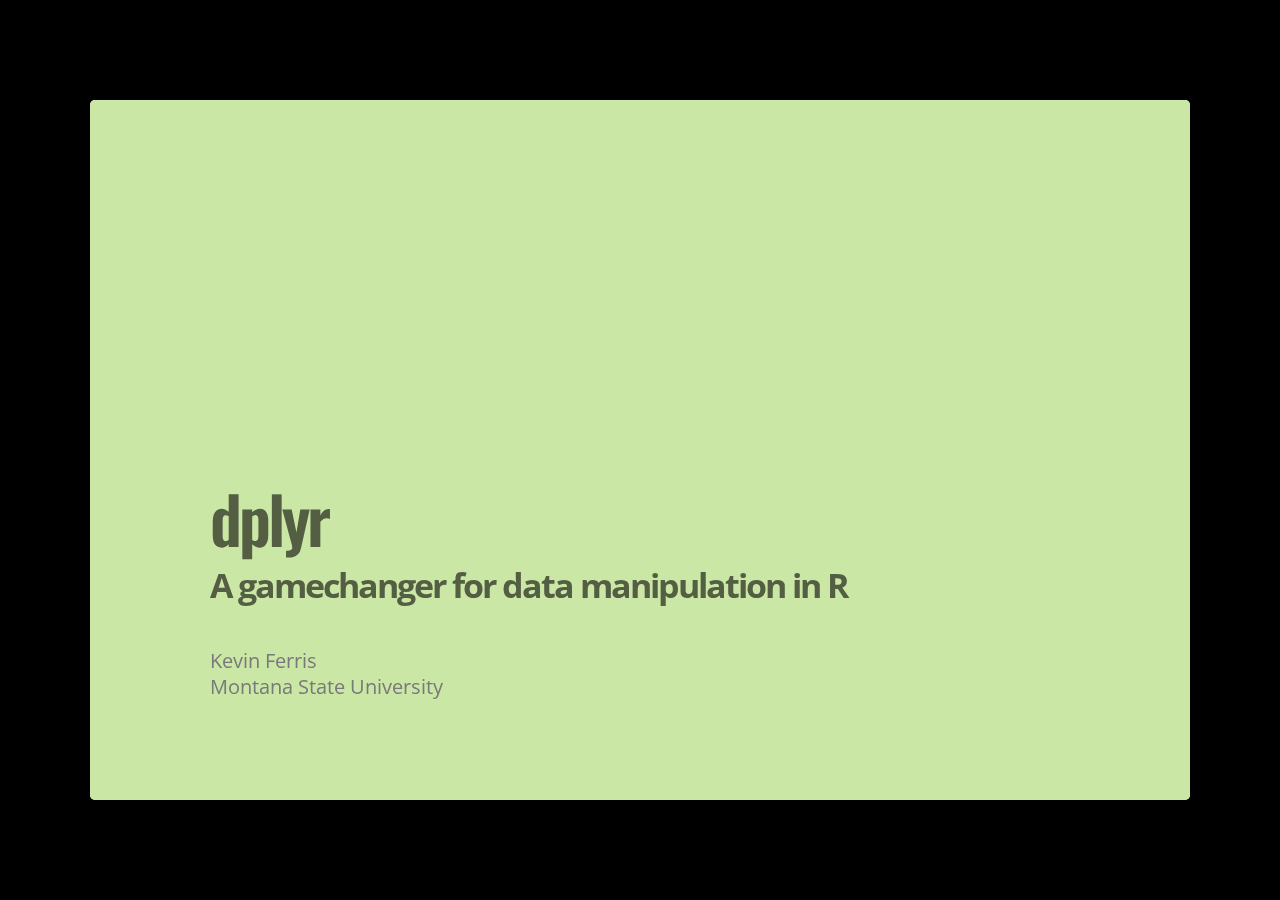
==== index.html @ e87e39de "Initial commit" ====
<!DOCTYPE html>
<html>
<head>
  <title>dplyr</title>
  <meta charset="utf-8">
  <meta name="description" content="dplyr">
  <meta name="author" content="Kevin Ferris">
  <meta name="generator" content="slidify" />
  <meta name="apple-mobile-web-app-capable" content="yes">
  <meta http-equiv="X-UA-Compatible" content="chrome=1">
  <link rel="stylesheet" href="libraries/frameworks/io2012/css/default.css" media="all" >
  <link rel="stylesheet" href="libraries/frameworks/io2012/css/phone.css" 
    media="only screen and (max-device-width: 480px)" >
  <link rel="stylesheet" href="libraries/frameworks/io2012/css/slidify.css" >
  <link rel="stylesheet" href="libraries/highlighters/highlight.js/css/tomorrow.css" />
  <base target="_blank"> <!-- This amazingness opens all links in a new tab. -->  <link rel=stylesheet href="./assets/css/ribbons.css"></link>
<link rel=stylesheet href="./assets/css/styles.css"></link>

  
  <!-- Grab CDN jQuery, fall back to local if offline -->
  <script src="http://ajax.aspnetcdn.com/ajax/jQuery/jquery-1.7.min.js"></script>
  <script>window.jQuery || document.write('<script src="libraries/widgets/quiz/js/jquery.js"><\/script>')</script> 
  <script data-main="libraries/frameworks/io2012/js/slides" 
    src="libraries/frameworks/io2012/js/require-1.0.8.min.js">
  </script>
  
  

</head>
<body style="opacity: 0">
  <slides class="layout-widescreen">
    
    <!-- LOGO SLIDE -->
        <slide class="title-slide segue nobackground">
  <hgroup class="auto-fadein">
    <h1>dplyr</h1>
    <h2>A gamechanger for data manipulation in R</h2>
    <p>Kevin Ferris<br/>Montana State University</p>
  </hgroup>
  <article></article>  
</slide>
    

    <!-- SLIDES -->
    <slide class="" id="slide-1" style="background:;">
  <hgroup>
    <h2>dplyr</h2>
  </hgroup>
  <article data-timings="">
    <p>A new R package written by Hadley Wickham and Romain Francois (Wickham and Francois, 2014)</p>

<ul class = "build incremental">
<li>Provides a flexible grammar of data manipulation</li>
<li>Identifies the most important tasks in data manipulation and makes them easy to use</li>
<li>Provides blazing fast performance by writing key code in C++</li>
<li>Uses the same interface to manipulate data frames, data tables, and databases</li>
</ul>

  </article>
  <!-- Presenter Notes -->
</slide>

<slide class="" id="slide-2" style="background:;">
  <hgroup>
    <h2>Common functions</h2>
  </hgroup>
  <article data-timings="">
    <ol>
<li><code>tbl_df</code>: for printing data.frames nicely</li>
<li><code>select</code>: for choosing columns in a dataset</li>
<li><code>filter</code>: for choosing rows in a dataset</li>
<li><code>arrange</code>: for reordering rows in a dataset</li>
<li><code>mutate</code>: for adding new columns to the dataset</li>
<li><code>group_by</code>: for creating a grouped dataset</li>
<li><code>summarise</code>: for summarizing a dataset</li>
</ol>

  </article>
  <!-- Presenter Notes -->
</slide>

<slide class="" id="slide-3" style="background:;">
  <hgroup>
    <h2>Baseball data for an example</h2>
  </hgroup>
  <article data-timings="">
    <p>Who hit the most home runs for one team since 1920?</p>

<pre><code class="r">library(Lahman)
head(Batting)
</code></pre>

<pre><code>#&gt;    playerID yearID stint teamID lgID  G G_batting AB R H X2B X3B HR RBI SB
#&gt; 1 aardsda01   2004     1    SFN   NL 11        11  0 0 0   0   0  0   0  0
#&gt; 2 aardsda01   2006     1    CHN   NL 45        43  2 0 0   0   0  0   0  0
#&gt; 3 aardsda01   2007     1    CHA   AL 25         2  0 0 0   0   0  0   0  0
#&gt; 4 aardsda01   2008     1    BOS   AL 47         5  1 0 0   0   0  0   0  0
#&gt; 5 aardsda01   2009     1    SEA   AL 73         3  0 0 0   0   0  0   0  0
#&gt; 6 aardsda01   2010     1    SEA   AL 53         4  0 0 0   0   0  0   0  0
#&gt;   CS BB SO IBB HBP SH SF GIDP G_old
#&gt; 1  0  0  0   0   0  0  0    0    11
#&gt; 2  0  0  0   0   0  1  0    0    45
#&gt; 3  0  0  0   0   0  0  0    0     2
#&gt; 4  0  0  1   0   0  0  0    0     5
#&gt; 5  0  0  0   0   0  0  0    0    NA
#&gt; 6  0  0  0   0   0  0  0    0    NA
</code></pre>

  </article>
  <!-- Presenter Notes -->
</slide>

<slide class="" id="slide-4" style="background:;">
  <hgroup>
    <h2>1. Print data.frames with <code>tbl_df()</code></h2>
  </hgroup>
  <article data-timings="">
    <p>Prints nicely and prevents you from accidentally printing the whole dataset.</p>

<pre><code class="r">library(dplyr)
batting_df &lt;- tbl_df(Batting)
batting_df
</code></pre>

<pre><code>#&gt; Source: local data frame [97,889 x 24]
#&gt; 
#&gt;     playerID yearID stint teamID lgID   G G_batting  AB   R   H X2B X3B HR
#&gt; 1  aardsda01   2004     1    SFN   NL  11        11   0   0   0   0   0  0
#&gt; 2  aardsda01   2006     1    CHN   NL  45        43   2   0   0   0   0  0
#&gt; 3  aardsda01   2007     1    CHA   AL  25         2   0   0   0   0   0  0
#&gt; 4  aardsda01   2008     1    BOS   AL  47         5   1   0   0   0   0  0
#&gt; 5  aardsda01   2009     1    SEA   AL  73         3   0   0   0   0   0  0
#&gt; 6  aardsda01   2010     1    SEA   AL  53         4   0   0   0   0   0  0
#&gt; 7  aardsda01   2012     1    NYA   AL   1        NA  NA  NA  NA  NA  NA NA
#&gt; 8  aaronha01   1954     1    ML1   NL 122       122 468  58 131  27   6 13
#&gt; 9  aaronha01   1955     1    ML1   NL 153       153 602 105 189  37   9 27
#&gt; 10 aaronha01   1956     1    ML1   NL 153       153 609 106 200  34  14 26
#&gt; ..       ...    ...   ...    ...  ... ...       ... ... ... ... ... ... ..
#&gt; Variables not shown: RBI (int), SB (int), CS (int), BB (int), SO (int),
#&gt;   IBB (int), HBP (int), SH (int), SF (int), GIDP (int), G_old (int)
</code></pre>

  </article>
  <!-- Presenter Notes -->
</slide>

<slide class="" id="slide-5" style="background:;">
  <hgroup>
    <h2>2. Select columns with <code>select()</code></h2>
  </hgroup>
  <article data-timings="">
    <p>Subset columns by name</p>

<pre><code class="r">batting_s &lt;- select(batting_df, playerID, yearID, teamID, G, H, X2B, X3B, HR)
batting_s
</code></pre>

<pre><code>#&gt; Source: local data frame [97,889 x 8]
#&gt; 
#&gt;     playerID yearID teamID   G   H X2B X3B HR
#&gt; 1  aardsda01   2004    SFN  11   0   0   0  0
#&gt; 2  aardsda01   2006    CHN  45   0   0   0  0
#&gt; 3  aardsda01   2007    CHA  25   0   0   0  0
#&gt; 4  aardsda01   2008    BOS  47   0   0   0  0
#&gt; 5  aardsda01   2009    SEA  73   0   0   0  0
#&gt; 6  aardsda01   2010    SEA  53   0   0   0  0
#&gt; 7  aardsda01   2012    NYA   1  NA  NA  NA NA
#&gt; 8  aaronha01   1954    ML1 122 131  27   6 13
#&gt; 9  aaronha01   1955    ML1 153 189  37   9 27
#&gt; 10 aaronha01   1956    ML1 153 200  34  14 26
#&gt; ..       ...    ...    ... ... ... ... ... ..
</code></pre>

  </article>
  <!-- Presenter Notes -->
</slide>

<slide class="" id="slide-6" style="background:;">
  <hgroup>
    <h2>3. Filter rows with <code>filter()</code></h2>
  </hgroup>
  <article data-timings="">
    <p>Chooses rows that match your criteria criteria</p>

<pre><code class="r">batting_f &lt;- filter(batting_s, yearID &gt; 2000, HR &gt; 10)
batting_f
</code></pre>

<pre><code>#&gt; Source: local data frame [2,290 x 8]
#&gt; 
#&gt;     playerID yearID teamID   G   H X2B X3B HR
#&gt; 1  abreubo01   2001    PHI 162 170  48   4 31
#&gt; 2  abreubo01   2002    PHI 157 176  50   6 20
#&gt; 3  abreubo01   2003    PHI 158 173  35   1 20
#&gt; 4  abreubo01   2004    PHI 159 173  47   1 30
#&gt; 5  abreubo01   2005    PHI 162 168  37   1 24
#&gt; 6  abreubo01   2007    NYA 158 171  40   5 16
#&gt; 7  abreubo01   2008    NYA 156 180  39   4 20
#&gt; 8  abreubo01   2009    LAA 152 165  29   3 15
#&gt; 9  abreubo01   2010    LAA 154 146  41   1 20
#&gt; 10 ackledu01   2012    SEA 153 137  22   2 12
#&gt; ..       ...    ...    ... ... ... ... ... ..
</code></pre>

  </article>
  <!-- Presenter Notes -->
</slide>

<slide class="" id="slide-7" style="background:;">
  <hgroup>
    <h2>4. Arrange rows with <code>arrange()</code></h2>
  </hgroup>
  <article data-timings="">
    <p>Reorders rows</p>

<pre><code class="r">batting_a &lt;- arrange(batting_f, yearID, desc(HR))
batting_a
</code></pre>

<pre><code>#&gt; Source: local data frame [2,290 x 8]
#&gt; 
#&gt;     playerID yearID teamID   G   H X2B X3B HR
#&gt; 1  bondsba01   2001    SFN 153 156  32   2 73
#&gt; 2   sosasa01   2001    CHN 160 189  34   5 64
#&gt; 3  gonzalu01   2001    ARI 162 198  36   7 57
#&gt; 4  rodrial01   2001    TEX 162 201  34   1 52
#&gt; 5  greensh01   2001    LAN 161 184  31   4 49
#&gt; 6  heltoto01   2001    COL 159 197  54   2 49
#&gt; 7  thomeji01   2001    CLE 156 153  26   1 49
#&gt; 8  palmera01   2001    TEX 160 164  33   0 47
#&gt; 9  sexsori01   2001    MIL 158 162  24   3 45
#&gt; 10 glaustr01   2001    ANA 161 147  38   2 41
#&gt; ..       ...    ...    ... ... ... ... ... ..
</code></pre>

  </article>
  <!-- Presenter Notes -->
</slide>

<slide class="" id="slide-8" style="background:;">
  <hgroup>
    <h2>5. Add new columns with <code>mutate()</code></h2>
  </hgroup>
  <article data-timings="">
    <p>Adds new columns</p>

<pre><code class="r">batting_m &lt;- mutate(batting_a, X1B = H - X2B - X3B - HR)
batting_m
</code></pre>

<pre><code>#&gt; Source: local data frame [2,290 x 9]
#&gt; 
#&gt;     playerID yearID teamID   G   H X2B X3B HR X1B
#&gt; 1  bondsba01   2001    SFN 153 156  32   2 73  49
#&gt; 2   sosasa01   2001    CHN 160 189  34   5 64  86
#&gt; 3  gonzalu01   2001    ARI 162 198  36   7 57  98
#&gt; 4  rodrial01   2001    TEX 162 201  34   1 52 114
#&gt; 5  greensh01   2001    LAN 161 184  31   4 49 100
#&gt; 6  heltoto01   2001    COL 159 197  54   2 49  92
#&gt; 7  thomeji01   2001    CLE 156 153  26   1 49  77
#&gt; 8  palmera01   2001    TEX 160 164  33   0 47  84
#&gt; 9  sexsori01   2001    MIL 158 162  24   3 45  90
#&gt; 10 glaustr01   2001    ANA 161 147  38   2 41  66
#&gt; ..       ...    ...    ... ... ... ... ... .. ...
</code></pre>

  </article>
  <!-- Presenter Notes -->
</slide>

<slide class="" id="slide-9" style="background:;">
  <hgroup>
    <h2>Steps so far</h2>
  </hgroup>
  <article data-timings="">
    <ol>
<li>Turn data.frame into a <code>tbl_df</code></li>
<li>Select columns</li>
<li>Select rows</li>
<li>Arrange rows</li>
<li>Add new columns</li>
</ol>

  </article>
  <!-- Presenter Notes -->
</slide>

<slide class="" id="slide-10" style="background:;">
  <hgroup>
    <h2>Nested, Unreadable Code</h2>
  </hgroup>
  <article data-timings="">
    <pre><code class="r">mutate(
  arrange(
    filter(
      select(
        tbl_df(
          Batting), 
        playerID, yearID, teamID, G, H, X2B, X3B, HR), 
      yearID &gt; 2000, HR &gt; 10), 
    yearID, desc(HR)), 
  X1B = H - X2B - X3B - HR)
</code></pre>

<pre><code>#&gt; Source: local data frame [2,290 x 9]
#&gt; 
#&gt;     playerID yearID teamID   G   H X2B X3B HR X1B
#&gt; 1  bondsba01   2001    SFN 153 156  32   2 73  49
#&gt; 2   sosasa01   2001    CHN 160 189  34   5 64  86
#&gt; 3  gonzalu01   2001    ARI 162 198  36   7 57  98
#&gt; 4  rodrial01   2001    TEX 162 201  34   1 52 114
#&gt; 5  greensh01   2001    LAN 161 184  31   4 49 100
#&gt; 6  heltoto01   2001    COL 159 197  54   2 49  92
#&gt; 7  thomeji01   2001    CLE 156 153  26   1 49  77
#&gt; 8  palmera01   2001    TEX 160 164  33   0 47  84
#&gt; 9  sexsori01   2001    MIL 158 162  24   3 45  90
#&gt; 10 glaustr01   2001    ANA 161 147  38   2 41  66
#&gt; ..       ...    ...    ... ... ... ... ... .. ...
</code></pre>

  </article>
  <!-- Presenter Notes -->
</slide>

<slide class="" id="slide-11" style="background:;">
  <hgroup>
    <h2>Chaining</h2>
  </hgroup>
  <article data-timings="">
    <p><code>dplyr</code> provides the <code>%&gt;%</code> operator.  </p>

<pre><code class="r">x &lt;- 1:3
prod(cumsum(x))
</code></pre>

<pre><code>#&gt; [1] 18
</code></pre>

<pre><code class="r">x %&gt;% 
  cumsum() %&gt;% 
  prod()
</code></pre>

<pre><code>#&gt; [1] 18
</code></pre>

<ul class = "build incremental">
<li><p>This executes one command, <strong>THEN</strong> executes a second command.</p></li>
<li><p>This makes your code much more readable.</p></li>
</ul>

  </article>
  <!-- Presenter Notes -->
</slide>

<slide class="" id="slide-12" style="background:;">
  <hgroup>
    <h2>Chaining Example</h2>
  </hgroup>
  <article data-timings="">
    <pre><code class="r">Batting %&gt;%                                                 # takes the Batting data.frame, THEN
  tbl_df() %&gt;%                                              # turns it into a tbl_df, THEN
  select(playerID, yearID, teamID, G, H, X2B, X3B, HR) %&gt;%  # selects the columns, THEN
  filter(yearID &gt; 2000, HR &gt; 10) %&gt;%                        # filters the rows, THEN
  arrange(yearID, desc(HR)) %&gt;%                             # reorders the rows, THEN
  mutate(X1B = H - X2B - X3B - HR)                          # adds columns
</code></pre>

<pre><code>#&gt; Source: local data frame [2,290 x 9]
#&gt; 
#&gt;     playerID yearID teamID   G   H X2B X3B HR X1B
#&gt; 1  bondsba01   2001    SFN 153 156  32   2 73  49
#&gt; 2   sosasa01   2001    CHN 160 189  34   5 64  86
#&gt; 3  gonzalu01   2001    ARI 162 198  36   7 57  98
#&gt; 4  rodrial01   2001    TEX 162 201  34   1 52 114
#&gt; 5  greensh01   2001    LAN 161 184  31   4 49 100
#&gt; 6  heltoto01   2001    COL 159 197  54   2 49  92
#&gt; 7  thomeji01   2001    CLE 156 153  26   1 49  77
#&gt; 8  palmera01   2001    TEX 160 164  33   0 47  84
#&gt; 9  sexsori01   2001    MIL 158 162  24   3 45  90
#&gt; 10 glaustr01   2001    ANA 161 147  38   2 41  66
#&gt; ..       ...    ...    ... ... ... ... ... .. ...
</code></pre>

  </article>
  <!-- Presenter Notes -->
</slide>

<slide class="" id="slide-13" style="background:;">
  <hgroup>
    <h2>Grouping with <code>group_by()</code></h2>
  </hgroup>
  <article data-timings="">
    <p>Created a grouped tbl where operations are performed &quot;by group&quot;</p>

<p>Not really useful on its own, so let&#39;s combine it with...</p>

  </article>
  <!-- Presenter Notes -->
</slide>

<slide class="" id="slide-14" style="background:;">
  <hgroup>
    <h2>Summarising with <code>summarise()</code></h2>
  </hgroup>
  <article data-timings="">
    <p>Summarise each group in a tbl</p>

<pre><code class="r">batting_m %&gt;%            # take the batting_m tbl_df, THEN
  group_by(yearID) %&gt;%   # groups it by year, THEN
  summarise(sum(HR)) %&gt;% # sums HR for each yearID, THEN
  head()                 # prints the first six years
</code></pre>

<pre><code>#&gt; Source: local data frame [6 x 2]
#&gt; 
#&gt;   yearID sum(HR)
#&gt; 1   2001    3988
#&gt; 2   2002    3616
#&gt; 3   2003    3855
#&gt; 4   2004    4073
#&gt; 5   2005    3696
#&gt; 6   2006    3950
</code></pre>

  </article>
  <!-- Presenter Notes -->
</slide>

<slide class="" id="slide-15" style="background:;">
  <hgroup>
    <h2><code>dplyr</code> is much, much, much, faster</h2>
  </hgroup>
  <article data-timings="">
    <pre><code class="r">library(microbenchmark)
microbenchmark(dplyr = batting_m %&gt;% group_by(yearID) %&gt;% summarise(sum(HR)), 
               plyr = ddply(batting_m, .(yearID), summarise, sum(HR)), 
               agg = aggregate(batting_m$HR, list(year = batting_m$yearID), sum), 
               tapp = tapply(batting_m$HR, list(batting_m$yearID), sum), 
               times = 500L)
</code></pre>

<pre><code>#&gt; Unit: milliseconds
#&gt;   expr  min   lq mean median   uq   max neval  cld
#&gt;  dplyr  3.3  3.9  4.8    4.8  5.4  18.2   500  b  
#&gt;   plyr 44.3 51.2 56.0   54.2 57.7 223.2   500    d
#&gt;    agg 24.3 31.6 34.4   34.4 36.9  63.9   500   c 
#&gt;   tapp  1.4  1.6  2.2    2.4  2.5   7.3   500 a
</code></pre>

<h2><code>dplyr</code> is even faster than <code>tapply</code> when there are many groups</h2>

<pre><code class="r">microbenchmark(dplyr = batting_m %&gt;% group_by(yearID, playerID) %&gt;% summarise(sum(HR)),
               tapp = tapply(batting_m$HR, list(batting_m$yearID, batting_m$playerID), sum), 
               times = 500L)
</code></pre>

<pre><code>#&gt; Unit: milliseconds
#&gt;   expr min lq mean median uq max neval cld
#&gt;  dplyr  13 17   20     18 20 849   500  a 
#&gt;   tapp  31 41   45     44 47  73   500   b
</code></pre>

  </article>
  <!-- Presenter Notes -->
</slide>

<slide class="" id="slide-16" style="background:;">
  <hgroup>
    <h2>So who hit the most home runs for one team since 1920?</h2>
  </hgroup>
  <article data-timings="">
    <pre><code class="r">Batting %&gt;% 
  tbl_df() %&gt;% 
  filter(yearID &gt;= 1920) %&gt;% 
  group_by(playerID, teamID) %&gt;% 
  summarise(HR = sum(HR), 
            years = paste(min(yearID), max(yearID), sep = &quot;:&quot;)) %&gt;% 
  ungroup() %&gt;% 
  arrange(desc(HR)) %&gt;% 
  head()
</code></pre>

<pre><code>#&gt; Source: local data frame [6 x 4]
#&gt; 
#&gt;    playerID teamID  HR     years
#&gt; 1  ruthba01    NYA 659 1920:1934
#&gt; 2 bondsba01    SFN 586 1993:2007
#&gt; 3 schmimi01    PHI 548 1972:1989
#&gt; 4  sosasa01    CHN 545 1992:2004
#&gt; 5 mantlmi01    NYA 536 1951:1968
#&gt; 6 willite01    BOS 521 1939:1960
</code></pre>

<!--
---
## Joining with the `join()` verbs

`dplyr` implements SQL style joins with `inner_join()`, `left_join()`, `semi_join()`, and `anti_join()`


```r
inner_join(batting_m, Master)
```

```
#> Source: local data frame [2,290 x 34]
#> 
#>     playerID yearID teamID   G   H X2B X3B HR X1B birthYear birthMonth
#> 1  bondsba01   2001    SFN 153 156  32   2 73  49      1964          7
#> 2   sosasa01   2001    CHN 160 189  34   5 64  86      1968         11
#> 3  gonzalu01   2001    ARI 162 198  36   7 57  98      1967          9
#> 4  rodrial01   2001    TEX 162 201  34   1 52 114      1975          7
#> 5  greensh01   2001    LAN 161 184  31   4 49 100      1972         11
#> 6  heltoto01   2001    COL 159 197  54   2 49  92      1973          8
#> 7  thomeji01   2001    CLE 156 153  26   1 49  77      1970          8
#> 8  palmera01   2001    TEX 160 164  33   0 47  84      1964          9
#> 9  sexsori01   2001    MIL 158 162  24   3 45  90      1974         12
#> 10 glaustr01   2001    ANA 161 147  38   2 41  66      1976          8
#> ..       ...    ...    ... ... ... ... ... .. ...       ...        ...
#> Variables not shown: birthDay (int), birthCountry (chr), birthState (chr),
#>   birthCity (chr), deathYear (int), deathMonth (int), deathDay (int),
#>   deathCountry (chr), deathState (chr), deathCity (chr), nameFirst (chr),
#>   nameLast (chr), nameGiven (chr), weight (int), height (int), bats
#>   (fctr), throws (fctr), debut (chr), finalGame (chr), retroID (chr),
#>   bbrefID (chr), deathDate (date), birthDate (date)
```
-->

<h2>Other cool <code>dplyr</code> features</h2>

<ul class = "build incremental">
<li><code>dplyr</code> implements SQL style joins</li>
<li>can connect to SQL databases, run SQL code outside of R, then pull the results into R</li>
<li>other people are actively providing enhancements to <code>dplyr</code>

<ul>
<li><code>tidyr</code> for reshaping data</li>
<li><code>assertr</code> for making assertions abou the data</li>
<li><code>magrittr</code> and <code>pipeR</code> for chaining</li>
</ul></li>
</ul>

<h2>Other Resources</h2>

<ol>
<li>To migrate from <code>plyr</code> <a href="https://github.com/jimhester/plyrTodplyr">plyrToDplyr</a></li>
</ol>

  </article>
  <!-- Presenter Notes -->
</slide>

    <slide class="backdrop"></slide>
  </slides>
  <div class="pagination pagination-small" id='io2012-ptoc' style="display:none;">
    <ul>
      <li>
      <a href="#" target="_self" rel='tooltip' 
        data-slide=1 title='dplyr'>
         1
      </a>
    </li>
    <li>
      <a href="#" target="_self" rel='tooltip' 
        data-slide=2 title='Common functions'>
         2
      </a>
    </li>
    <li>
      <a href="#" target="_self" rel='tooltip' 
        data-slide=3 title='Baseball data for an example'>
         3
      </a>
    </li>
    <li>
      <a href="#" target="_self" rel='tooltip' 
        data-slide=4 title='1. Print data.frames with <code>tbl_df()</code>'>
         4
      </a>
    </li>
    <li>
      <a href="#" target="_self" rel='tooltip' 
        data-slide=5 title='2. Select columns with <code>select()</code>'>
         5
      </a>
    </li>
    <li>
      <a href="#" target="_self" rel='tooltip' 
        data-slide=6 title='3. Filter rows with <code>filter()</code>'>
         6
      </a>
    </li>
    <li>
      <a href="#" target="_self" rel='tooltip' 
        data-slide=7 title='4. Arrange rows with <code>arrange()</code>'>
         7
      </a>
    </li>
    <li>
      <a href="#" target="_self" rel='tooltip' 
        data-slide=8 title='5. Add new columns with <code>mutate()</code>'>
         8
      </a>
    </li>
    <li>
      <a href="#" target="_self" rel='tooltip' 
        data-slide=9 title='Steps so far'>
         9
      </a>
    </li>
    <li>
      <a href="#" target="_self" rel='tooltip' 
        data-slide=10 title='Nested, Unreadable Code'>
         10
      </a>
    </li>
    <li>
      <a href="#" target="_self" rel='tooltip' 
        data-slide=11 title='Chaining'>
         11
      </a>
    </li>
    <li>
      <a href="#" target="_self" rel='tooltip' 
        data-slide=12 title='Chaining Example'>
         12
      </a>
    </li>
    <li>
      <a href="#" target="_self" rel='tooltip' 
        data-slide=13 title='Grouping with <code>group_by()</code>'>
         13
      </a>
    </li>
    <li>
      <a href="#" target="_self" rel='tooltip' 
        data-slide=14 title='Summarising with <code>summarise()</code>'>
         14
      </a>
    </li>
    <li>
      <a href="#" target="_self" rel='tooltip' 
        data-slide=15 title='<code>dplyr</code> is much, much, much, faster'>
         15
      </a>
    </li>
    <li>
      <a href="#" target="_self" rel='tooltip' 
        data-slide=16 title='So who hit the most home runs for one team since 1920?'>
         16
      </a>
    </li>
  </ul>
  </div>  <!--[if IE]>
    <script 
      src="http://ajax.googleapis.com/ajax/libs/chrome-frame/1/CFInstall.min.js">  
    </script>
    <script>CFInstall.check({mode: 'overlay'});</script>
  <![endif]-->
</body>
  <!-- Load Javascripts for Widgets -->
  
  <!-- LOAD HIGHLIGHTER JS FILES -->
  <script src="libraries/highlighters/highlight.js/highlight.pack.js"></script>
  <script>hljs.initHighlightingOnLoad();</script>
  <!-- DONE LOADING HIGHLIGHTER JS FILES -->
   
  </html>
---- libraries/frameworks/io2012/css/default.css ----
@charset "UTF-8";

/* line 17, ../../../../../../Library/Ruby/Gems/1.8/gems/compass-0.12.1/frameworks/compass/stylesheets/compass/reset/_utilities.scss */
html, body, div, span, applet, object, iframe,
h1, h2, h3, h4, h5, h6, p, blockquote, pre,
a, abbr, acronym, address, big, cite, code,
del, dfn, em, img, ins, kbd, q, s, samp,
small, strike, strong, sub, sup, tt, var,
b, u, i, center,
dl, dt, dd, ol, ul, li,
fieldset, form, label, legend,
table, caption, tbody, tfoot, thead, tr, th, td,
article, aside, canvas, details, embed,
figure, figcaption, footer, header, hgroup,
menu, nav, output, ruby, section, summary,
time, mark, audio, video {
  margin: 0;
  padding: 0;
  border: 0;
  font-size: 100%;
  font: inherit;
  vertical-align: baseline;
}

/* line 20, ../../../../../../Library/Ruby/Gems/1.8/gems/compass-0.12.1/frameworks/compass/stylesheets/compass/reset/_utilities.scss */
body {
  line-height: 1;
}

/* line 22, ../../../../../../Library/Ruby/Gems/1.8/gems/compass-0.12.1/frameworks/compass/stylesheets/compass/reset/_utilities.scss */

ol, ul {
  list-style: none;
}


/* line 24, ../../../../../../Library/Ruby/Gems/1.8/gems/compass-0.12.1/frameworks/compass/stylesheets/compass/reset/_utilities.scss */
table {
  border-collapse: collapse;
  border-spacing: 0;
}

/* line 26, ../../../../../../Library/Ruby/Gems/1.8/gems/compass-0.12.1/frameworks/compass/stylesheets/compass/reset/_utilities.scss */
caption, th, td {
  text-align: left;
  font-weight: normal;
  vertical-align: middle;
}

/* line 28, ../../../../../../Library/Ruby/Gems/1.8/gems/compass-0.12.1/frameworks/compass/stylesheets/compass/reset/_utilities.scss */
q, blockquote {
  quotes: none;
}
/* line 101, ../../../../../../Library/Ruby/Gems/1.8/gems/compass-0.12.1/frameworks/compass/stylesheets/compass/reset/_utilities.scss */
q:before, q:after, blockquote:before, blockquote:after {
  content: "";
  content: none;
}

/* line 30, ../../../../../../Library/Ruby/Gems/1.8/gems/compass-0.12.1/frameworks/compass/stylesheets/compass/reset/_utilities.scss */
a img {
  border: none;
}

/* line 114, ../../../../../../Library/Ruby/Gems/1.8/gems/compass-0.12.1/frameworks/compass/stylesheets/compass/reset/_utilities.scss */
article, aside, details, figcaption, figure, footer, header, hgroup, menu, nav, section, summary {
  display: block;
}

/**
 * Base SlideDeck Styles
 */
/* line 48, ../scss/_base.scss */
html {
  height: 100%;
  overflow: hidden;
}

/* line 53, ../scss/_base.scss */
body {
  margin: 0;
  padding: 0;
  opacity: 0;
  height: 100%;
  min-height: 740px;
  width: 100%;
  overflow: hidden;
  color: #fff;
  -webkit-font-smoothing: antialiased;
  -moz-font-smoothing: antialiased;
  -ms-font-smoothing: antialiased;
  -o-font-smoothing: antialiased;
  -webkit-transition: opacity 800ms ease-in 100ms;
  -moz-transition: opacity 800ms ease-in 100ms;
  -ms-transition: opacity 800ms ease-in 100ms;
  -o-transition: opacity 800ms ease-in 100ms;
  transition: opacity 800ms ease-in 100ms;
}
/* line 69, ../scss/_base.scss */
body.loaded {
  opacity: 1 !important;
}

/* line 74, ../scss/_base.scss */
input, button {
  vertical-align: middle;
}

/* line 78, ../scss/_base.scss */
slides > slide[hidden] {
  display: none !important;
}

/* line 82, ../scss/_base.scss */
slides {
  width: 100%;
  height: 100%;
  position: absolute;
  left: 0;
  top: 0;
  -webkit-transform: translate3d(0, 0, 0);
  -moz-transform: translate3d(0, 0, 0);
  -ms-transform: translate3d(0, 0, 0);
  -o-transform: translate3d(0, 0, 0);
  transform: translate3d(0, 0, 0);
  -webkit-perspective: 1000;
  perspective: 1000;
  -webkit-transform-style: preserve-3d;
  transform-style: preserve-3d;
  -webkit-transition: opacity 800ms ease-in 100ms;
  -moz-transition: opacity 800ms ease-in 100ms;
  -ms-transition: opacity 800ms ease-in 100ms;
  -o-transition: opacity 800ms ease-in 100ms;
  transition: opacity 800ms ease-in 100ms;
}

/* line 94, ../scss/_base.scss */
slides > slide {
  display: block;
  position: absolute;
  overflow: hidden;
  left: 50%;
  top: 50%;
  -webkit-box-sizing: border-box;
  -moz-box-sizing: border-box;
  box-sizing: border-box;
}

/* Slide styles */
/*article.fill iframe {
  position: absolute;
  left: 0;
  top: 0;
  width: 100%;
  height: 100%;

  border: 0;
  margin: 0;

  @include border-radius(10px);

  z-index: -1;
}

slide.fill {
  background-repeat: no-repeat;
  @include background-size(cover);
}

slide.fill img {
  position: absolute;
  left: 0;
  top: 0;
  min-width: 100%;
  min-height: 100%;

  z-index: -1;
}
*/
/**
 * Theme Styles
 */
/* line 58, ../scss/default.scss */
::selection {
  color: white;
  background-color: #ffd14d;
  text-shadow: none;
}

/* line 64, ../scss/default.scss */
::-webkit-scrollbar {
  height: 16px;
  overflow: visible;
  width: 16px;
}

/* line 69, ../scss/default.scss */
::-webkit-scrollbar-thumb {
  background-color: rgba(0, 0, 0, 0.1);
  background-clip: padding-box;
  border: solid transparent;
  min-height: 28px;
  padding: 100px 0 0;
  -webkit-box-shadow: inset 1px 1px 0 rgba(0, 0, 0, 0.1), inset 0 -1px 0 rgba(0, 0, 0, 0.07);
  -moz-box-shadow: inset 1px 1px 0 rgba(0, 0, 0, 0.1), inset 0 -1px 0 rgba(0, 0, 0, 0.07);
  box-shadow: inset 1px 1px 0 rgba(0, 0, 0, 0.1), inset 0 -1px 0 rgba(0, 0, 0, 0.07);
  border-width: 1px 1px 1px 6px;
}

/* line 78, ../scss/default.scss */
::-webkit-scrollbar-thumb:hover {
  background-color: rgba(0, 0, 0, 0.5);
}

/* line 81, ../scss/default.scss */
::-webkit-scrollbar-button {
  height: 0;
  width: 0;
}

/* line 85, ../scss/default.scss */
::-webkit-scrollbar-track {
  background-clip: padding-box;
  border: solid transparent;
  border-width: 0 0 0 4px;
}

/* line 90, ../scss/default.scss */
::-webkit-scrollbar-corner {
  background: transparent;
}

/* line 94, ../scss/default.scss */
body {
  background: black;
}

/* line 98, ../scss/default.scss */
slides > slide {
  display: none;
  font-family: 'Open Sans', Arial, sans-serif;
  font-size: 26px;
  color: #797979;
  width: 900px;
  height: 700px;
  margin-left: -450px;
  margin-top: -350px;
  padding: 40px 60px;
  -webkit-border-radius: 5px;
  -moz-border-radius: 5px;
  -ms-border-radius: 5px;
  -o-border-radius: 5px;
  border-radius: 5px;
  -webkit-transition: all 0.6s ease-in-out;
  -moz-transition: all 0.6s ease-in-out;
  -ms-transition: all 0.6s ease-in-out;
  -o-transition: all 0.6s ease-in-out;
  transition: all 0.6s ease-in-out;
}
/* line 119, ../scss/default.scss */
slides > slide.far-past {
  display: none;
}
/* line 126, ../scss/default.scss */
slides > slide.past {
  display: block;
  opacity: 0;
}
/* line 133, ../scss/default.scss */
slides > slide.current {
  display: block;
  opacity: 1;
}
/* line 139, ../scss/default.scss */
slides > slide.current .auto-fadein {
  opacity: 1;
}
/* line 143, ../scss/default.scss */
slides > slide.current .gdbar {
  -webkit-background-size: 100% 100%;
  -moz-background-size: 100% 100%;
  -o-background-size: 100% 100%;
  background-size: 100% 100%;
}
/* line 148, ../scss/default.scss */
slides > slide.next {
  display: block;
  opacity: 0;
  pointer-events: none;
}
/* line 156, ../scss/default.scss */
slides > slide.far-next {
  display: none;
}
/* line 163, ../scss/default.scss */
slides > slide.dark {
  background: #515151 !important;
}
/* line 171, ../scss/default.scss */
slides > slide:not(.nobackground):before {
  font-size: 12pt;
  content: attr(data-hashtag);
  position: absolute;
  bottom: 20px;
  left: 60px;
  /* background: url("../images/google_developers_icon_128.png") no-repeat 0 50%; */
  -webkit-background-size: 30px 30px;
  -moz-background-size: 30px 30px;
  -o-background-size: 30px 30px;
  background-size: 30px 30px;
  padding-left: 40px;
  height: 30px;
  line-height: 1.9;
}


/* line 183, ../scss/default.scss */
slides > slide:not(.nobackground):after {
  font-size: 12pt;
  content: attr(data-slide-num) "/" attr(data-total-slides);
  position: absolute;
  bottom: 20px;
  right: 60px;
  line-height: 1.9;
}
/* line 194, ../scss/default.scss */
slides > slide.title-slide:after {
  content: '';
  /* background: url(../images/io2012_logo.png) no-repeat 100% 50%; */
  -webkit-background-size: contain;
  -moz-background-size: contain;
  -o-background-size: contain;
  background-size: contain;
  position: absolute;
  bottom: 40px;
  right: 40px;
  width: 100%;
  height: 60px;
}
/* line 206, ../scss/default.scss */
slides > slide.backdrop {
  z-index: -10;
  display: block !important;
  background: -webkit-gradient(linear, 50% 0%, 50% 100%, color-stop(0%, #ffffff), color-stop(85%, #ffffff), color-stop(100%, #e6e6e6));
  background: -webkit-linear-gradient(#ffffff, #ffffff 85%, #e6e6e6);
  background: -moz-linear-gradient(#ffffff, #ffffff 85%, #e6e6e6);
  background: -o-linear-gradient(#ffffff, #ffffff 85%, #e6e6e6);
  background: -ms-linear-gradient(#ffffff, #ffffff 85%, #e6e6e6);
  background: linear-gradient(#ffffff, #ffffff 85%, #e6e6e6);
  background-color: white;
}
/* line 211, ../scss/default.scss */
slides > slide.backdrop:after, slides > slide.backdrop:before {
  display: none;
}
/* line 216, ../scss/default.scss */
slides > slide > hgroup + article {
  margin-top: 45px;
}
/* line 220, ../scss/default.scss */
slides > slide > hgroup + article.flexbox.vcenter, slides > slide > hgroup + article.flexbox.vleft, slides > slide > hgroup + article.flexbox.vright {
  height: 80%;
}
/* line 225, ../scss/default.scss */
slides > slide > hgroup + article p {
  margin-bottom: 1em;
}
/* line 230, ../scss/default.scss */
slides > slide > article:only-child {
  height: 100%;
}
/* line 233, ../scss/default.scss */
slides > slide > article:only-child > iframe {
  height: 98%;
}

/* line 239, ../scss/default.scss */
slides.layout-faux-widescreen > slide {
  padding: 40px 160px;
}

/* line 248, ../scss/default.scss */
slides.layout-widescreen > slide,
slides.layout-faux-widescreen > slide {
  margin-left: -550px;
  width: 1100px;
}
/* line 253, ../scss/default.scss */
slides.layout-widescreen > slide.far-past,
slides.layout-faux-widescreen > slide.far-past {
  display: block;
  display: none;
  -webkit-transform: translate(-2260px);
  -moz-transform: translate(-2260px);
  -ms-transform: translate(-2260px);
  -o-transform: translate(-2260px);
  transform: translate(-2260px);
  -webkit-transform: translate3d(-2260px, 0, 0);
  -moz-transform: translate3d(-2260px, 0, 0);
  -ms-transform: translate3d(-2260px, 0, 0);
  -o-transform: translate3d(-2260px, 0, 0);
  transform: translate3d(-2260px, 0, 0);
}
/* line 260, ../scss/default.scss */
slides.layout-widescreen > slide.past,
slides.layout-faux-widescreen > slide.past {
  display: block;
  opacity: 0;
}
/* line 267, ../scss/default.scss */
slides.layout-widescreen > slide.current,
slides.layout-faux-widescreen > slide.current {
  display: block;
  opacity: 1;
}
/* line 274, ../scss/default.scss */
slides.layout-widescreen > slide.next,
slides.layout-faux-widescreen > slide.next {
  display: block;
  opacity: 0;
  pointer-events: none;
}
/* line 282, ../scss/default.scss */
slides.layout-widescreen > slide.far-next,
slides.layout-faux-widescreen > slide.far-next {
  display: block;
  display: none;
  -webkit-transform: translate(2260px);
  -moz-transform: translate(2260px);
  -ms-transform: translate(2260px);
  -o-transform: translate(2260px);
  transform: translate(2260px);
  -webkit-transform: translate3d(2260px, 0, 0);
  -moz-transform: translate3d(2260px, 0, 0);
  -ms-transform: translate3d(2260px, 0, 0);
  -o-transform: translate3d(2260px, 0, 0);
  transform: translate3d(2260px, 0, 0);
}
/* line 289, ../scss/default.scss */
slides.layout-widescreen #prev-slide-area,
slides.layout-faux-widescreen #prev-slide-area {
  margin-left: -650px;
}
/* line 293, ../scss/default.scss */
slides.layout-widescreen #next-slide-area,
slides.layout-faux-widescreen #next-slide-area {
  margin-left: 550px;
}

/* line 298, ../scss/default.scss */
b {
  font-weight: 600;
}

/* line 302, ../scss/default.scss */
a {
  color: #2a7cdf;
  text-decoration: none;
  border-bottom: 1px solid rgba(42, 124, 223, 0.5);
}
/* line 307, ../scss/default.scss */
a:hover {
  color: black !important;
}

/* line 312, ../scss/default.scss */
h1, h2, h3 {
  font-weight: 600;
}

/* line 316, ../scss/default.scss */
h2 {
  font-size: 45px;
  line-height: 45px;
  letter-spacing: -2px;
  color: #515151;
}

/* line 323, ../scss/default.scss */
h3 {
  font-size: 30px;
  letter-spacing: -1px;
  line-height: 2;
  font-weight: inherit;
  color: #797979;
}

/* line 331, ../scss/default.scss */
ul {
  margin-left: 1.2em;
  margin-bottom: 1em;
  position: relative;
}
/* line 336, ../scss/default.scss */
ul li {
  margin-bottom: 0.5em;
}
/* line 339, ../scss/default.scss */
ul li ul {
  margin-left: 2em;
  margin-bottom: 0;
}
/* line 343, ../scss/default.scss */
ul li ul li:before {
  content: '-';
  font-weight: 600;
}
/* line 350, ../scss/default.scss */
ul > li:before {
  content: '\00B7';
  margin-left: -1em;
  position: absolute;
  font-weight: 600;
}
/* line 357, ../scss/default.scss */
ul ul {
  margin-top: .5em;
}

/* line 364, ../scss/default.scss */
.highlight-code slide.current pre > * {
  opacity: 0.25;
  -webkit-transition: opacity 0.5s ease-in;
  -moz-transition: opacity 0.5s ease-in;
  -ms-transition: opacity 0.5s ease-in;
  -o-transition: opacity 0.5s ease-in;
  transition: opacity 0.5s ease-in;
}
/* line 368, ../scss/default.scss */
.highlight-code slide.current b {
  opacity: 1;
}

/* line 373, ../scss/default.scss */
pre {
  font-family: 'Inconsolata', 'Courier New', monospace;
  font-size: 20px;
  line-height: 28px;
  padding: 10px 0 10px 60px;
  letter-spacing: -1px;
  margin-bottom: 0px;
  width: 106%;
  left: -60px;
  position: relative;
  -webkit-box-sizing: border-box;
  -moz-box-sizing: border-box;
  box-sizing: border-box;
  /*overflow: hidden;*/
}
/* line 387, ../scss/default.scss */
pre[data-lang]:after {
  content: attr(data-lang);
  background-color: #a9a9a9;
  right: 0;
  top: 0;
  position: absolute;
  font-size: 16pt;
  color: white;
  padding: 2px 25px;
  text-transform: uppercase;
}

/* line 400, ../scss/default.scss */
pre[data-lang="go"] {
  color: #333;
}

/* line 404, ../scss/default.scss */
code {
  font-size: 95%;
  font-family: 'Inconsolata', 'Courier New', monospace;
  color: black;
}

/* line 410, ../scss/default.scss */
iframe {
  width: 100%;
  height: 530px;
  background: white;
  border: 1px solid #e6e6e6;
  -webkit-box-sizing: border-box;
  -moz-box-sizing: border-box;
  box-sizing: border-box;
}

/* line 418, ../scss/default.scss */
dt {
  font-weight: bold;
}

/* line 422, ../scss/default.scss */
button {
  display: inline-block;
  background: -webkit-gradient(linear, 50% 0%, 50% 100%, color-stop(40%, #f9f9f9), color-stop(70%, #e3e3e3));
  background: -webkit-linear-gradient(#f9f9f9 40%, #e3e3e3 70%);
  background: -moz-linear-gradient(#f9f9f9 40%, #e3e3e3 70%);
  background: -o-linear-gradient(#f9f9f9 40%, #e3e3e3 70%);
  background: -ms-linear-gradient(#f9f9f9 40%, #e3e3e3 70%);
  background: linear-gradient(#f9f9f9 40%, #e3e3e3 70%);
  border: 1px solid #a9a9a9;
  -webkit-border-radius: 3px;
  -moz-border-radius: 3px;
  -ms-border-radius: 3px;
  -o-border-radius: 3px;
  border-radius: 3px;
  padding: 5px 8px;
  outline: none;
  white-space: nowrap;
  -webkit-user-select: none;
  -moz-user-select: none;
  user-select: none;
  cursor: pointer;
  text-shadow: 1px 1px white;
  font-size: 10pt;
}

/* line 436, ../scss/default.scss */
button:not(:disabled):hover {
  border-color: #515151;
}

/* line 440, ../scss/default.scss */
button:not(:disabled):active {
  background: -webkit-gradient(linear, 50% 0%, 50% 100%, color-stop(40%, #e3e3e3), color-stop(70%, #f9f9f9));
  background: -webkit-linear-gradient(#e3e3e3 40%, #f9f9f9 70%);
  background: -moz-linear-gradient(#e3e3e3 40%, #f9f9f9 70%);
  background: -o-linear-gradient(#e3e3e3 40%, #f9f9f9 70%);
  background: -ms-linear-gradient(#e3e3e3 40%, #f9f9f9 70%);
  background: linear-gradient(#e3e3e3 40%, #f9f9f9 70%);
}

/* line 444, ../scss/default.scss */
:disabled {
  color: #a9a9a9;
}

/* line 448, ../scss/default.scss */
.blue {
  color: #4387fd;
}

/* line 451, ../scss/default.scss */
.blue2 {
  color: #3c8ef3;
}

/* line 454, ../scss/default.scss */
.blue3 {
  color: #2a7cdf;
}

/* line 457, ../scss/default.scss */
.yellow {
  color: #ffd14d;
}

/* line 460, ../scss/default.scss */
.yellow2 {
  color: #f9cc46;
}

/* line 463, ../scss/default.scss */
.yellow3 {
  color: #f6c000;
}

/* line 466, ../scss/default.scss */
.green {
  color: #0da861;
}

/* line 469, ../scss/default.scss */
.green2 {
  color: #00a86d;
}

/* line 472, ../scss/default.scss */
.green3 {
  color: #009f5d;
}

/* line 475, ../scss/default.scss */
.red {
  color: #f44a3f;
}

/* line 478, ../scss/default.scss */
.red2 {
  color: #e0543e;
}

/* line 481, ../scss/default.scss */
.red3 {
  color: #d94d3a;
}

/* line 484, ../scss/default.scss */
.gray {
  color: #e6e6e6;
}

/* line 487, ../scss/default.scss */
.gray2 {
  color: #a9a9a9;
}

/* line 490, ../scss/default.scss */
.gray3 {
  color: #797979;
}

/* line 493, ../scss/default.scss */
.gray4 {
  color: #515151;
}

/* line 497, ../scss/default.scss */
.white {
  color: white !important;
}

/* line 500, ../scss/default.scss */
.black {
  color: black !important;
}

/* line 504, ../scss/default.scss */
.columns-2 {
  -webkit-column-count: 2;
  -moz-column-count: 2;
  -o-column-count: 2;
  column-count: 2;
}

/* line 508, ../scss/default.scss */
table {
  width: 100%;
  border-collapse: -moz-initial;
  border-collapse: initial;
  border-spacing: 2px;
  border-bottom: 1px solid #797979;
}
/* line 515, ../scss/default.scss */
table tr > td:first-child, table th {
  font-weight: 600;
  color: #515151;
}
/* line 520, ../scss/default.scss */
table tr:nth-child(odd) {
  background-color: #e6e6e6;
}
/* line 524, ../scss/default.scss */
table th {
  color: white;
  font-size: 18px;
  background: -webkit-gradient(linear, 50% 0%, 50% 100%, color-stop(40%, #4387fd), color-stop(80%, #2a7cdf)) no-repeat;
  background: -webkit-linear-gradient(top, #4387fd 40%, #2a7cdf 80%) no-repeat;
  background: -moz-linear-gradient(top, #4387fd 40%, #2a7cdf 80%) no-repeat;
  background: -o-linear-gradient(top, #4387fd 40%, #2a7cdf 80%) no-repeat;
  background: -ms-linear-gradient(top, #4387fd 40%, #2a7cdf 80%) no-repeat;
  background: linear-gradient(top, #4387fd 40%, #2a7cdf 80%) no-repeat;
}
/* line 530, ../scss/default.scss */
table td, table th {
  font-size: 18px;
  padding: 1em 0.5em;
}
/* line 535, ../scss/default.scss */
table td.highlight {
  color: #515151;
  background: -webkit-gradient(linear, 50% 0%, 50% 100%, color-stop(40%, #ffd14d), color-stop(80%, #f6c000)) no-repeat;
  background: -webkit-linear-gradient(top, #ffd14d 40%, #f6c000 80%) no-repeat;
  background: -moz-linear-gradient(top, #ffd14d 40%, #f6c000 80%) no-repeat;
  background: -o-linear-gradient(top, #ffd14d 40%, #f6c000 80%) no-repeat;
  background: -ms-linear-gradient(top, #ffd14d 40%, #f6c000 80%) no-repeat;
  background: linear-gradient(top, #ffd14d 40%, #f6c000 80%) no-repeat;
}
/* line 540, ../scss/default.scss */
table.rows {
  border-bottom: none;
  border-right: 1px solid #797979;
}

/* line 546, ../scss/default.scss */
q {
  font-size: 45px;
  line-height: 72px;
}
/* line 550, ../scss/default.scss */
q:before {
  content: '“';
  position: absolute;
  margin-left: -0.5em;
}
/* line 555, ../scss/default.scss */
q:after {
  content: '”';
  position: absolute;
  margin-left: 0.1em;
}

/* line 562, ../scss/default.scss */
slide.fill {
  background-repeat: no-repeat;
  -webkit-border-radius: 5px;
  -moz-border-radius: 5px;
  -ms-border-radius: 5px;
  -o-border-radius: 5px;
  border-radius: 5px;
  -webkit-background-size: cover;
  -moz-background-size: cover;
  -o-background-size: cover;
  background-size: cover;
}

/* Size variants */
/* line 571, ../scss/default.scss */
article.smaller p, article.smaller ul {
  font-size: 20px;
  line-height: 24px;
  letter-spacing: 0;
}
/* line 577, ../scss/default.scss */
article.smaller table td, article.smaller table th {
  font-size: 14px;
}
/* line 581, ../scss/default.scss */
article.smaller pre {
  font-size: 15px;
  line-height: 20px;
  letter-spacing: 0;
}
/* line 586, ../scss/default.scss */
article.smaller q {
  font-size: 40px;
  line-height: 48px;
}
/* line 590, ../scss/default.scss */
article.smaller q:before, article.smaller q:after {
  font-size: 60px;
}

/* Builds */
/* line 599, ../scss/default.scss */
.build > * {
  -webkit-transition: opacity 0.5s ease-in-out 0.2s;
  -moz-transition: opacity 0.5s ease-in-out 0.2s;
  -ms-transition: opacity 0.5s ease-in-out 0.2s;
  -o-transition: opacity 0.5s ease-in-out 0.2s;
  transition: opacity 0.5s ease-in-out 0.2s;
}
/* line 603, ../scss/default.scss */
.build .to-build {
  opacity: 0;
}
/* line 607, ../scss/default.scss */
.build .build-fade {
  opacity: 0.3;
}
/* line 610, ../scss/default.scss */
.build .build-fade:hover {
  opacity: 1.0;
}

/* line 617, ../scss/default.scss */
.popup .next .build .to-build {
  opacity: 1;
}
/* line 621, ../scss/default.scss */
.popup .next .build .build-fade {
  opacity: 1;
}

/* Pretty print */
/* line 629, ../scss/default.scss */
.prettyprint .str,
.prettyprint .atv {
  /* a markup attribute value */
  color: #009f5d;
}

/* line 633, ../scss/default.scss */
.prettyprint .kwd,
.prettyprint .tag {
  /* a markup tag name */
  color: #0066cc;
}

/* line 636, ../scss/default.scss */
.prettyprint .com {
  /* a comment */
  color: #797979;
  font-style: italic;
}

/* line 640, ../scss/default.scss */
.prettyprint .lit {
  /* a literal value */
  color: #7f0000;
}

/* line 645, ../scss/default.scss */
.prettyprint .pun,
.prettyprint .opn,
.prettyprint .clo {
  color: #515151;
}

/* line 651, ../scss/default.scss */
.prettyprint .typ,
.prettyprint .atn,
.prettyprint .dec,
.prettyprint .var {
  /* a declaration; a variable name */
  color: #d94d3a;
}

/* line 654, ../scss/default.scss */
.prettyprint .pln {
  color: #515151;
}

/* line 658, ../scss/default.scss */
.note {
  position: absolute;
  z-index: 100;
  width: 100%;
  height: 100%;
  top: 0;
  left: 0;
  padding: 1em;
  background: rgba(0, 0, 0, 0.3);
  opacity: 0;
  pointer-events: none;
  display: -webkit-box !important;
  display: -moz-box !important;
  display: -ms-box !important;
  display: -o-box !important;
  display: box !important;
  -webkit-box-orient: vertical;
  -moz-box-orient: vertical;
  -ms-box-orient: vertical;
  box-orient: vertical;
  -webkit-box-align: center;
  -moz-box-align: center;
  -ms-box-align: center;
  box-align: center;
  -webkit-box-pack: center;
  -moz-box-pack: center;
  -ms-box-pack: center;
  box-pack: center;
  -webkit-border-radius: 5px;
  -moz-border-radius: 5px;
  -ms-border-radius: 5px;
  -o-border-radius: 5px;
  border-radius: 5px;
  -webkit-box-sizing: border-box;
  -moz-box-sizing: border-box;
  box-sizing: border-box;
  -webkit-transform: translateY(350px);
  -moz-transform: translateY(350px);
  -ms-transform: translateY(350px);
  -o-transform: translateY(350px);
  transform: translateY(350px);
  -webkit-transition: all 0.4s ease-in-out;
  -moz-transition: all 0.4s ease-in-out;
  -ms-transition: all 0.4s ease-in-out;
  -o-transition: all 0.4s ease-in-out;
  transition: all 0.4s ease-in-out;
}
/* line 676, ../scss/default.scss */
.note > section {
  background: #fff;
  -webkit-border-radius: 5px;
  -moz-border-radius: 5px;
  -ms-border-radius: 5px;
  -o-border-radius: 5px;
  border-radius: 5px;
  -webkit-box-shadow: 0 0 10px #797979;
  -moz-box-shadow: 0 0 10px #797979;
  box-shadow: 0 0 10px #797979;
  width: 60%;
  padding: 2em;
}

/* line 693, ../scss/default.scss */
.with-notes.popup slides.layout-widescreen slide.next,
.with-notes.popup slides.layout-faux-widescreen slide.next {
  -webkit-transform: translate3d(690px, 80px, 0) scale(0.35);
  -moz-transform: translate3d(690px, 80px, 0) scale(0.35);
  -ms-transform: translate3d(690px, 80px, 0) scale(0.35);
  -o-transform: translate3d(690px, 80px, 0) scale(0.35);
  transform: translate3d(690px, 80px, 0) scale(0.35);
}
/* line 696, ../scss/default.scss */
.with-notes.popup slides.layout-widescreen slide .note,
.with-notes.popup slides.layout-faux-widescreen slide .note {
  -webkit-transform: translate3d(300px, 800px, 0) scale(1.5);
  -moz-transform: translate3d(300px, 800px, 0) scale(1.5);
  -ms-transform: translate3d(300px, 800px, 0) scale(1.5);
  -o-transform: translate3d(300px, 800px, 0) scale(1.5);
  transform: translate3d(300px, 800px, 0) scale(1.5);
}
/* line 702, ../scss/default.scss */
.with-notes.popup slide {
  overflow: visible;
  background: white;
  -webkit-transition: none;
  -moz-transition: none;
  -ms-transition: none;
  -o-transition: none;
  transition: none;
  pointer-events: none;
  -webkit-transform-origin: 0 0;
  -moz-transform-origin: 0 0;
  -ms-transform-origin: 0 0;
  -o-transform-origin: 0 0;
  transform-origin: 0 0;
}
/* line 709, ../scss/default.scss */
.with-notes.popup slide:not(.backdrop) {
  -webkit-transform: scale(0.6) translate3d(0.5em, 0.5em, 0);
  -moz-transform: scale(0.6) translate3d(0.5em, 0.5em, 0);
  -ms-transform: scale(0.6) translate3d(0.5em, 0.5em, 0);
  -o-transform: scale(0.6) translate3d(0.5em, 0.5em, 0);
  transform: scale(0.6) translate3d(0.5em, 0.5em, 0);
  -webkit-box-shadow: 0 0 10px #797979;
  -moz-box-shadow: 0 0 10px #797979;
  box-shadow: 0 0 10px #797979;
}
/* line 714, ../scss/default.scss */
.with-notes.popup slide.backdrop {
  background-image: -webkit-gradient(radial, 50% 50%, 0, 50% 50%, 600, color-stop(0%, #b1dfff), color-stop(100%, #4387fd));
  background-image: -webkit-radial-gradient(50% 50%, #b1dfff 0%, #4387fd 600px);
  background-image: -moz-radial-gradient(50% 50%, #b1dfff 0%, #4387fd 600px);
  background-image: -o-radial-gradient(50% 50%, #b1dfff 0%, #4387fd 600px);
  background-image: -ms-radial-gradient(50% 50%, #b1dfff 0%, #4387fd 600px);
  background-image: radial-gradient(50% 50%, #b1dfff 0%, #4387fd 600px);
}
/* line 720, ../scss/default.scss */
.with-notes.popup slide.next {
  -webkit-transform: translate3d(570px, 80px, 0) scale(0.35);
  -moz-transform: translate3d(570px, 80px, 0) scale(0.35);
  -ms-transform: translate3d(570px, 80px, 0) scale(0.35);
  -o-transform: translate3d(570px, 80px, 0) scale(0.35);
  transform: translate3d(570px, 80px, 0) scale(0.35);
  opacity: 1 !important;
}
/* line 724, ../scss/default.scss */
.with-notes.popup slide.next .note {
  display: none !important;
}
/* line 730, ../scss/default.scss */
.with-notes.popup .note {
  width: 109%;
  height: 260px;
  background: #e6e6e6;
  padding: 0;
  -webkit-box-shadow: 0 0 10px #797979;
  -moz-box-shadow: 0 0 10px #797979;
  box-shadow: 0 0 10px #797979;
  -webkit-transform: translate3d(250px, 800px, 0) scale(1.5);
  -moz-transform: translate3d(250px, 800px, 0) scale(1.5);
  -ms-transform: translate3d(250px, 800px, 0) scale(1.5);
  -o-transform: translate3d(250px, 800px, 0) scale(1.5);
  transform: translate3d(250px, 800px, 0) scale(1.5);
  -webkit-transition: opacity 400ms ease-in-out;
  -moz-transition: opacity 400ms ease-in-out;
  -ms-transition: opacity 400ms ease-in-out;
  -o-transition: opacity 400ms ease-in-out;
  transition: opacity 400ms ease-in-out;
}
/* line 741, ../scss/default.scss */
.with-notes.popup .note > section {
  background: #fff;
  -webkit-border-radius: 5px;
  -moz-border-radius: 5px;
  -ms-border-radius: 5px;
  -o-border-radius: 5px;
  border-radius: 5px;
  height: 100%;
  width: 100%;
  -webkit-box-sizing: border-box;
  -moz-box-sizing: border-box;
  box-sizing: border-box;
  -webkit-box-shadow: none;
  -moz-box-shadow: none;
  box-shadow: none;
  overflow: auto;
  padding: 1em;
}
/* line 754, ../scss/default.scss */
.with-notes .note {
  opacity: 1;
  -webkit-transform: translateY(0);
  -moz-transform: translateY(0);
  -ms-transform: translateY(0);
  -o-transform: translateY(0);
  transform: translateY(0);
  pointer-events: auto;
}

/* line 761, ../scss/default.scss */
.source {
  font-size: 14px;
  color: #a9a9a9;
  position: absolute;
  bottom: 70px;
  left: 60px;
}

/* line 769, ../scss/default.scss */
.centered {
  text-align: center;
}

/* line 773, ../scss/default.scss */
.reflect {
  -webkit-box-reflect: below 3px -webkit-linear-gradient(rgba(255, 255, 255, 0) 85%, white 150%);
  -moz-box-reflect: below 3px -moz-linear-gradient(rgba(255, 255, 255, 0) 85%, white 150%);
  -o-box-reflect: below 3px -o-linear-gradient(rgba(255, 255, 255, 0) 85%, white 150%);
  -ms-box-reflect: below 3px -ms-linear-gradient(rgba(255, 255, 255, 0) 85%, white 150%);
  box-reflect: below 3px linear-gradient(rgba(255, 255, 255, 0) 85%, #ffffff 150%);
}

/* line 781, ../scss/default.scss */
.flexbox {
  display: -webkit-box !important;
  display: -moz-box !important;
  display: -ms-box !important;
  display: -o-box !important;
  display: box !important;
}

/* line 785, ../scss/default.scss */
.flexbox.vcenter {
  -webkit-box-orient: vertical;
  -moz-box-orient: vertical;
  -ms-box-orient: vertical;
  box-orient: vertical;
  -webkit-box-align: center;
  -moz-box-align: center;
  -ms-box-align: center;
  box-align: center;
  -webkit-box-pack: center;
  -moz-box-pack: center;
  -ms-box-pack: center;
  box-pack: center;
  height: 100%;
  width: 100%;
}

/* line 791, ../scss/default.scss */
.flexbox.vleft {
  -webkit-box-orient: vertical;
  -moz-box-orient: vertical;
  -ms-box-orient: vertical;
  box-orient: vertical;
  -webkit-box-align: left;
  -moz-box-align: left;
  -ms-box-align: left;
  box-align: left;
  -webkit-box-pack: center;
  -moz-box-pack: center;
  -ms-box-pack: center;
  box-pack: center;
  height: 100%;
  width: 100%;
}

/* line 797, ../scss/default.scss */
.flexbox.vright {
  -webkit-box-orient: vertical;
  -moz-box-orient: vertical;
  -ms-box-orient: vertical;
  box-orient: vertical;
  -webkit-box-align: end;
  -moz-box-align: end;
  -ms-box-align: end;
  box-align: end;
  -webkit-box-pack: center;
  -moz-box-pack: center;
  -ms-box-pack: center;
  box-pack: center;
  height: 100%;
  width: 100%;
}

/* line 803, ../scss/default.scss */
.auto-fadein {
  -webkit-transition: opacity 0.6s ease-in 1s;
  -moz-transition: opacity 0.6s ease-in 1s;
  -ms-transition: opacity 0.6s ease-in 1s;
  -o-transition: opacity 0.6s ease-in 1s;
  transition: opacity 0.6s ease-in 1s;
  opacity: 0;
}

/* Clickable/tappable areas */
/* line 809, ../scss/default.scss */
.slide-area {
  z-index: 1000;
  position: absolute;
  left: 0;
  top: 0;
  width: 100px;
  height: 700px;
  left: 50%;
  top: 50%;
  cursor: pointer;
  margin-top: -350px;
}

/* line 826, ../scss/default.scss */
#prev-slide-area {
  margin-left: -550px;
}

/* line 831, ../scss/default.scss */
#next-slide-area {
  margin-left: 450px;
}

/* ===== SLIDE CONTENT ===== */
/* line 839, ../scss/default.scss */
.logoslide img {
  width: 383px;
  height: 92px;
}

/* line 845, ../scss/default.scss */
.segue {
  padding: 60px 120px;
}
/* line 848, ../scss/default.scss */
.segue h2 {
  color: #e6e6e6;
  font-size: 60px;
}
/* line 852, ../scss/default.scss */
.segue h3 {
  color: #e6e6e6;
  line-height: 2.8;
}
/* line 856, ../scss/default.scss */
.segue hgroup {
  position: absolute;
  bottom: 225px;
}

/* line 862, ../scss/default.scss */
.thank-you-slide {
  background: #4387fd !important;
  color: white;
}
/* line 866, ../scss/default.scss */
.thank-you-slide h2 {
  font-size: 60px;
  color: inherit;
}
/* line 871, ../scss/default.scss */
.thank-you-slide article > p {
  margin-top: 2em;
  font-size: 20pt;
}
/* line 876, ../scss/default.scss */
.thank-you-slide > p {
  position: absolute;
  bottom: 80px;
  font-size: 24pt;
  line-height: 1.3;
}

/* line 884, ../scss/default.scss */
aside.gdbar {
  height: 97px;
  width: 215px;
  position: absolute;
  left: -1px;
  top: 125px;
  -webkit-border-radius: 0 10px 10px 0;
  -moz-border-radius: 0 10px 10px 0;
  -ms-border-radius: 0 10px 10px 0;
  -o-border-radius: 0 10px 10px 0;
  border-radius: 0 10px 10px 0;
  background: -webkit-gradient(linear, 0% 50%, 100% 50%, color-stop(0%, #e6e6e6), color-stop(100%, #e6e6e6)) no-repeat;
  background: -webkit-linear-gradient(left, #e6e6e6, #e6e6e6) no-repeat;
  background: -moz-linear-gradient(left, #e6e6e6, #e6e6e6) no-repeat;
  background: -o-linear-gradient(left, #e6e6e6, #e6e6e6) no-repeat;
  background: -ms-linear-gradient(left, #e6e6e6, #e6e6e6) no-repeat;
  background: linear-gradient(left, #e6e6e6, #e6e6e6) no-repeat;
  -webkit-background-size: 0% 100%;
  -moz-background-size: 0% 100%;
  -o-background-size: 0% 100%;
  background-size: 0% 100%;
  -webkit-transition: all 0.5s ease-out 0.5s;
  -moz-transition: all 0.5s ease-out 0.5s;
  -ms-transition: all 0.5s ease-out 0.5s;
  -o-transition: all 0.5s ease-out 0.5s;
  transition: all 0.5s ease-out 0.5s;
  /* Better to transition only on background-size, but not sure how to do that with the mixin. */
}
/* line 895, ../scss/default.scss */
aside.gdbar.right {
  right: 0;
  left: -moz-initial;
  left: initial;
  top: 254px;
  /* 96 is height of gray icon bar */
  -webkit-transform: rotateZ(180deg);
  -moz-transform: rotateZ(180deg);
  -ms-transform: rotateZ(180deg);
  -o-transform: rotateZ(180deg);
  transform: rotateZ(180deg);
}
/* line 902, ../scss/default.scss */
aside.gdbar.right img {
  -webkit-transform: rotateZ(180deg);
  -moz-transform: rotateZ(180deg);
  -ms-transform: rotateZ(180deg);
  -o-transform: rotateZ(180deg);
  transform: rotateZ(180deg);
}
/* line 907, ../scss/default.scss */
aside.gdbar.bottom {
  top: -moz-initial;
  top: initial;
  bottom: 60px;
}
/* line 913, ../scss/default.scss */
aside.gdbar img {
  width: 125px;
  height: 85px;
  position: absolute;
  right: 0;
  margin: 8px 15px;
}

/* line 924, ../scss/default.scss */
.title-slide hgroup {
  bottom: 100px;
}
/* line 927, ../scss/default.scss */
.title-slide hgroup h1 {
  font-size: 65px;
  line-height: 1.4;
  letter-spacing: -3px;
  color: #515151;
}
/* line 934, ../scss/default.scss */
.title-slide hgroup h2 {
  font-size: 34px;
  color: #a9a9a9;
  font-weight: inherit;
}
/* line 940, ../scss/default.scss */
.title-slide hgroup p {
  font-size: 20px;
  color: #797979;
  line-height: 1.3;
  margin-top: 2em;
}

/* line 949, ../scss/default.scss */
.quote {
  color: #e6e6e6;
}
/* line 952, ../scss/default.scss */
.quote .author {
  font-size: 24px;
  position: absolute;
  bottom: 80px;
  line-height: 1.4;
}

/* line 961, ../scss/default.scss */
[data-config-contact] a {
  color: white;
  border-bottom: none;
}
/* line 965, ../scss/default.scss */
[data-config-contact] span {
  width: 115px;
  display: inline-block;
}

/* line 974, ../scss/default.scss */
.overview.popup .note {
  display: none !important;
}
/* line 980, ../scss/default.scss */
.overview slides slide {
  display: block;
  cursor: pointer;
  opacity: 0.5;
  pointer-events: auto !important;
  background: -webkit-gradient(linear, 50% 0%, 50% 100%, color-stop(0%, #ffffff), color-stop(85%, #ffffff), color-stop(100%, #e6e6e6));
  background: -webkit-linear-gradient(#ffffff, #ffffff 85%, #e6e6e6);
  background: -moz-linear-gradient(#ffffff, #ffffff 85%, #e6e6e6);
  background: -o-linear-gradient(#ffffff, #ffffff 85%, #e6e6e6);
  background: -ms-linear-gradient(#ffffff, #ffffff 85%, #e6e6e6);
  background: linear-gradient(#ffffff, #ffffff 85%, #e6e6e6);
  background-color: white;
}
/* line 981, ../scss/default.scss */
.overview slides slide.backdrop {
  display: none !important;
}
/* line 996, ../scss/default.scss */
.overview slides slide.far-past, .overview slides slide.past, .overview slides slide.next, .overview slides slide.far-next, .overview slides slide.far-past {
  opacity: 0.5;
  display: block;
}
/* line 1001, ../scss/default.scss */
.overview slides slide.current {
  opacity: 1;
}
/* line 1007, ../scss/default.scss */
.overview .slide-area {
  display: none;
}

@media print {
  /* line 1014, ../scss/default.scss */
  slides slide {
    display: block !important;
    position: relative;
    background: -webkit-gradient(linear, 50% 0%, 50% 100%, color-stop(0%, #ffffff), color-stop(85%, #ffffff), color-stop(100%, #e6e6e6));
    background: -webkit-linear-gradient(#ffffff, #ffffff 85%, #e6e6e6);
    background: -moz-linear-gradient(#ffffff, #ffffff 85%, #e6e6e6);
    background: -o-linear-gradient(#ffffff, #ffffff 85%, #e6e6e6);
    background: -ms-linear-gradient(#ffffff, #ffffff 85%, #e6e6e6);
    background: linear-gradient(#ffffff, #ffffff 85%, #e6e6e6);
    background-color: white;
    -webkit-transform: none !important;
    -moz-transform: none !important;
    -ms-transform: none !important;
    -o-transform: none !important;
    transform: none !important;
    width: 100%;
    height: 100%;
    page-break-after: always;
    top: auto !important;
    left: auto !important;
    margin-top: 0 !important;
    margin-left: 0 !important;
    opacity: 1 !important;
    color: #555;
  }
  /* line 1034, ../scss/default.scss */
  slides slide.far-past, slides slide.past, slides slide.next, slides slide.far-next, slides slide.far-past, slides slide.current {
    opacity: 1 !important;
    display: block !important;
  }
  /* line 1040, ../scss/default.scss */
  slides slide .build > * {
    -webkit-transition: none;
    -moz-transition: none;
    -ms-transition: none;
    -o-transition: none;
    transition: none;
  }
  /* line 1045, ../scss/default.scss */
  slides slide .build .to-build,
  slides slide .build .build-fade {
    opacity: 1;
  }
  /* line 1050, ../scss/default.scss */
  slides slide .auto-fadein {
    opacity: 1 !important;
  }
  /* line 1054, ../scss/default.scss */
  slides slide.backdrop {
    display: none !important;
  }
  /* line 1058, ../scss/default.scss */
  slides slide table.rows {
    border-right: 0;
  }
  /* line 1063, ../scss/default.scss */
  slides slide[hidden] {
    display: none !important;
  }

  /* line 1068, ../scss/default.scss */
  .slide-area {
    display: none;
  }

  /* line 1072, ../scss/default.scss */
  .reflect {
    -webkit-box-reflect: none;
    -moz-box-reflect: none;
    -o-box-reflect: none;
    -ms-box-reflect: none;
    box-reflect: none;
  }

  /* line 1080, ../scss/default.scss */
  pre, code {
    font-family: monospace !important;
  }
}
---- libraries/frameworks/io2012/css/phone.css ----
/*Smartphones (portrait and landscape) ----------- */
/*@media only screen
and (min-width : 320px)
and (max-width : 480px) {

}*/
/* Smartphones (portrait) ----------- */
/* Styles */
/* line 17, ../scss/phone.scss */
slides > slide {
  /*  width: $slide-width !important;
    height: $slide-height !important;
    margin-left: -$slide-width / 2 !important;
    margin-top: -$slide-height / 2 !important;
  */
  -webkit-transition: none !important;
  -webkit-transition: none !important;
  -moz-transition: none !important;
  -ms-transition: none !important;
  -o-transition: none !important;
  transition: none !important;
}

/* iPhone 4 ----------- */
@media only screen and (-webkit-min-device-pixel-ratio : 1.5), only screen and (min-device-pixel-ratio : 1.5) {
  /* Styles */
}
---- libraries/frameworks/io2012/css/slidify.css ----
@import url(http://fonts.googleapis.com/css?family=Open+Sans+Condensed:700|Source+Code+Pro:500|Open+Sans|Oswald);

/* Styles for Table of Contents */
#io2012-toc {
  position: absolute;
  top:0;
  left:10px;
  z-index: 999;
}
#io2012-toc a{
  border-bottom: none;
}

#io2012-toc .nav-pills > .active > a{
  background-color: darkslategray;
  color: yellow;
}
#io2012-toc li {
  margin-bottom: 0em;
}

#io2012-toc li.current {
  background-color: yellow;
}

.license {
  font-size: 14px;
  color: #a9a9a9;
  position: absolute;
  bottom: 30px;
  left: 60px;
}


/* Styles for Title Slide */
.title-slide hgroup > h1{
  font-family: 'Oswald', sans-serif;
}

.title-slide hgroup > h2{
  font-family: 'Oswald', 'Calibri', sans-serif;
}

/* Fonts and Spacing */
article p, article li, article li.build, section p, section li{
  font-family: 'Open Sans','Helvetica', 'Crimson Text', 'Garamond',  'Palatino', sans-serif;
  text-align: justify;
  font-size:22px;
  line-height: 1.5em;
  color: #444;
}

slide:not(.segue) h2{
  font-family: 'Calibri', Arial, sans-serif;
  font-size: 52px;
  font-style: normal;
  font-weight: bold;
  text-transform: normal;
  letter-spacing: -2px;
  line-height: 1.2em;
/*  color: #193441;*/
/*  color: #02574D;*/
  color: #CC2904;
}

/* Reduce Space between Title and Body */
slides > slide > hgroup + article {
  margin-top: 15px;
}

/* Remove Border, Margins and Padding from iframe */
iframe {
  border: none;
  margin: 0;
  padding: 0;
}

/* Knitr Images */
.rimage.left {
  text-align: left;
}
.rimage.right {
  text-align: right;
}
.rimage.center {
  text-align: center;
}

/* Quotes and Shout (for io2012, custom) */
article q {
  font-family: 'Crimson Text', sans-serif;
}

q {
  display: block;
  font-size: 44px;
  line-height: 56px;
  margin-left: 50px;
  margin-top: 100px;
  margin-right: 150px;
}

q::before {
  content: '“';
  position: absolute;
  display: inline-block;
  margin-left: -2.1em;
  width: 2em;
  text-align: right;
  font-size: 90px;
  color: silver;
}

q::after {
  content: '”';
  position: absolute;
  margin-left: .1em;
  font-size: 90px;
  color: silver;
}

div.author {
  text-align: right;
  font-size: 40px;
  margin-top: 20px;
  margin-right: 150px;
}

div.author::before {
  content: '—';
}

q.shout:before {
  content: '';
  position: absolute;
  margin-left: -0.5em;
}

q.shout:after {
  content: '';
  position: absolute;
  margin-left: 0.1em;
}

/* Tables */
table caption{
  margin-top: 20pt;
  font-weight: normal;
  font-family: "Trebuchet MS", Garuda, sans-serif;
}

table th {
  text-transform: capitalize;
}

/* Tables */

table {
  border: none;
  width: 100%;
  border-collapse: collapse;
  font-size: 24px;
  line-height: 32px;
  font-family: 'Trebuchet MS';
  font-weight: bolder;
  color: rgb(102, 102, 102);
}
table thead {
  border-top: 1px solid #BFBEAD;
  border-bottom: 1px solid #BFBEAD;
}
table th, table td, table caption {
  margin: 0;
  padding: 2pt 6pt;
  text-align: left;
  vertical-align: top;
}
table th {
  background: #CFCEBD;
  color: #575400;
  text-transform: uppercase;
}
table td {
  border-bottom: 1px solid #CFCEBD;
}
table tr:nth-child(2n+1) {
/*  background: #E8F2FF; */
  background: #EFEEDD;
}

/* Styling for Ordered Lists (only for io2012) */

ol {
  margin-left: 1.2em;
  margin-bottom: 1em;
  postion: relative;
}

ol li {
  margin-bottom: 0.5em;
  font-family: "Open Sans";
}

ol li ol {
  margin-left: 0.5em;
  margin-bottom: 0;
}

ol, ul {
  margin-top: .5em;
}

ol {
  list-style-type: decimal;
}

/*Github Ribbon Test*/
/* Source: https://github.com/dciccale/css3-github-ribbon */
/* Define classes for example, definition, problem etc. */
/* Choose meaningful colors for background and text */

.example {
  background-color: #121621;
  top: 1.2em;
  right: -3.2em;
  -webkit-transform: rotate(45deg);
  -moz-transform: rotate(45deg);
  transform: rotate(45deg);
  -webkit-box-shadow: 0 0 0 1px #1d212e inset,0 0 2px 1px #fff inset,0 0 1em #888;
  -moz-box-shadow: 0 0 0 1px #1d212e inset,0 0 2px 1px #fff inset,0 0 1em #888;
  box-shadow: 0 0 0 1px #1d212e inset,0 0 2px 1px #fff inset,0 0 1em #888;
  color: #FF0;
  display: block;
  padding: .6em 3.5em;
  position: absolute;
  font: bold .82em sans-serif;
  text-align: center;
  text-decoration: none;
  text-shadow: 1px -1px 8px rgba(0,0,0,0.60);
  -webkit-user-select: none;
  -moz-user-select: none;
  user-select: none;
}

.definition {
  background-color: #a00;
  top: 1.2em;
  right: -3.2em;
  -webkit-transform: rotate(45deg);
  -moz-transform: rotate(45deg);
  transform: rotate(45deg);
  -webkit-box-shadow: 0 0 0 1px #1d212e inset,0 0 2px 1px #fff inset,0 0 1em #888;
  -moz-box-shadow: 0 0 0 1px #1d212e inset,0 0 2px 1px #fff inset,0 0 1em #888;
  box-shadow: 0 0 0 1px #1d212e inset,0 0 2px 1px #fff inset,0 0 1em #888;
  color: #FFF;
  display: block;
  padding: .6em 3.5em;
  position: absolute;
  font: bold .82em sans-serif;
  text-align: center;
  text-decoration: none;
  text-shadow: 1px -1px 8px rgba(0,0,0,0.60);
  -webkit-user-select: none;
  -moz-user-select: none;
  user-select: none;
}


/* Pasted from Custom.css */
aside.gbar img {
  width: 175px;
}


div.modal-body pre{
  width: 95%;
  left: 0px;
}

.pagination {
  position: absolute;
  bottom: -5px;
  left:110px;
}

.pagination ul li:before {
  content: "";
}

body {
  font-family: "Open Sans";
  color: #444;
}

p {
  text-align: justify;
  line-height: 1.5em;
}
/* Place Video on Top Right */
/* FIXME: Move CSS to css/popcorn.css */
section.video {
  position: absolute;
  top: 0;
  right: 0;
  z-index: 1000;
}


/* Smaller code fonts in modal popup */
.modal pre code {
  font-size: 16px;
}

img.center {
  display: block;
  margin: auto auto;
}

body {
  background-color: #000;
}
.quiz-option label{
  display: inline;
  font-size: 1em;
}
slide.segue h2{
 font-family: "Open Sans Condensed";
 font-weight: 700;
}
slide:not(.segue)  h2{
 font-family: "Open Sans Condensed";
 font-weight: 700;
 color: darkslategray;
}
article p {
  font-family: "Open Sans"
}

code {
  font-size: 100%;
  font-family: "Source Code Pro", monospace;
  color: darkred;
}
pre code {
  font-weight: 500;
  -webkit-border-radius: 5px;
  border-radius: 5px;
}

#glimmer iframe {
  width: 100%;
}

.title-slide {
  background-color: #CBE7A5; /* #EDE0CF; ; #CA9F9D*/
  /* background-image:url(http://goo.gl/EpXln); */
}

.title-slide hgroup > h1{
 font-family: 'Oswald', 'Helvetica', sanserif; 
}

.title-slide hgroup > h1, 
.title-slide hgroup > h2 {
  color: #535E43 ;  /* ; #EF5150*/
}
---- libraries/highlighters/highlight.js/css/tomorrow.css ----
/* Tomorrow Theme */
	/* http://jmblog.github.com/color-themes-for-google-code-highlightjs */
	/* Original theme - https://github.com/chriskempson/tomorrow-theme */
	/* http://jmblog.github.com/color-themes-for-google-code-highlightjs */
	.tomorrow-comment, pre .comment, pre .title {
		color: #8e908c;
	}

.tomorrow-red, pre .variable, pre .attribute, pre .tag, pre .regexp, pre .ruby .constant, pre .xml .tag .title, pre .xml .pi, pre .xml .doctype, pre .html .doctype, pre .css .id, pre .css .class, pre .css .pseudo {
	color: #c82829;
}

.tomorrow-orange, pre .number, pre .preprocessor, pre .built_in, pre .literal, pre .params, pre .constant {
	color: #f5871f;
}

.tomorrow-yellow, pre .class, pre .ruby .class .title, pre .css .rules .attribute {
	color: #eab700;
}

.tomorrow-green, pre .string, pre .value, pre .inheritance, pre .header, pre .ruby .symbol, pre .xml .cdata {
	color: #718c00;
}

.tomorrow-aqua, pre .css .hexcolor {
	color: #3e999f;
}

.tomorrow-blue, pre .function, pre .python .decorator, pre .python .title, pre .ruby .function .title, pre .ruby .title .keyword, pre .perl .sub, pre .javascript .title, pre .coffeescript .title {
	color: #4271ae;
}

.tomorrow-purple, pre .keyword, pre .javascript .function {
	color: #8959a8;
}

pre code {
	display: block;
	background: white;
	color: #4d4d4c;
		font-family: Menlo, Monaco, Consolas, monospace;
	line-height: 1.5;
	border: 1px solid #ccc;
	padding: 10px;
}
---- assets/css/ribbons.css ----
/*Github Ribbon Test*/
/* Source: https://github.com/dciccale/css3-github-ribbon */
/* Define classes for example, definition, problem etc. */
/* Choose meaningful colors for background and text */

.example {
  background-color: #121621;
  top: 1.2em;
  right: -3.2em;
  -webkit-transform: rotate(45deg);
  -moz-transform: rotate(45deg);
  transform: rotate(45deg);
  -webkit-box-shadow: 0 0 0 1px #1d212e inset,0 0 2px 1px #fff inset,0 0 1em #888;
  -moz-box-shadow: 0 0 0 1px #1d212e inset,0 0 2px 1px #fff inset,0 0 1em #888;
  box-shadow: 0 0 0 1px #1d212e inset,0 0 2px 1px #fff inset,0 0 1em #888;
  color: #FF0;
  display: block;
  padding: .6em 3.5em;
  position: absolute;
  font: bold .82em sans-serif;
  text-align: center;
  text-decoration: none;
  text-shadow: 1px -1px 8px rgba(0,0,0,0.60);
  -webkit-user-select: none;
  -moz-user-select: none;
  user-select: none;
}

.definition {
  background-color: #a00;
  top: 1.2em;
  right: -3.2em;
  -webkit-transform: rotate(45deg);
  -moz-transform: rotate(45deg);
  transform: rotate(45deg);
  -webkit-box-shadow: 0 0 0 1px #1d212e inset,0 0 2px 1px #fff inset,0 0 1em #888;
  -moz-box-shadow: 0 0 0 1px #1d212e inset,0 0 2px 1px #fff inset,0 0 1em #888;
  box-shadow: 0 0 0 1px #1d212e inset,0 0 2px 1px #fff inset,0 0 1em #888;
  color: #FFF;
  display: block;
  padding: .6em 3.5em;
  position: absolute;
  font: bold .82em sans-serif;
  text-align: center;
  text-decoration: none;
  text-shadow: 1px -1px 8px rgba(0,0,0,0.60);
  -webkit-user-select: none;
  -moz-user-select: none;
  user-select: none;
}
---- assets/css/styles.css ----
pre code {
	font-size: 80%;
}
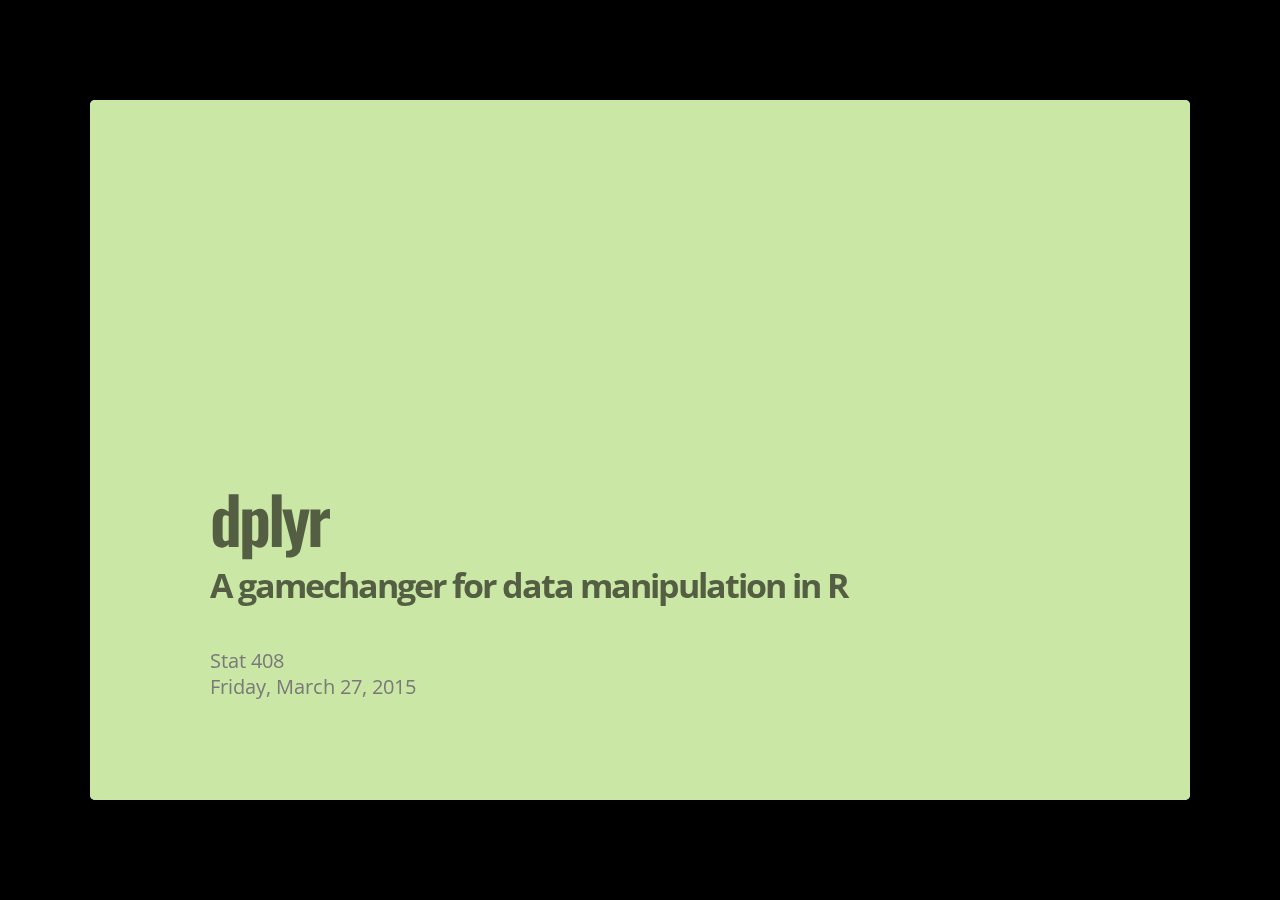
==== commit 6306c417: "Add flights questions" ====
--- a/index.html
+++ b/index.html
@@ -4,7 +4,7 @@
   <title>dplyr</title>
   <meta charset="utf-8">
   <meta name="description" content="dplyr">
-  <meta name="author" content="Kevin Ferris">
+  <meta name="author" content="Stat 408">
   <meta name="generator" content="slidify" />
   <meta name="apple-mobile-web-app-capable" content="yes">
   <meta http-equiv="X-UA-Compatible" content="chrome=1">
@@ -35,7 +35,7 @@
   <hgroup class="auto-fadein">
     <h1>dplyr</h1>
     <h2>A gamechanger for data manipulation in R</h2>
-    <p>Kevin Ferris<br/>Montana State University</p>
+    <p>Stat 408<br/>Friday, March 27, 2015</p>
   </hgroup>
   <article></article>  
 </slide>
@@ -43,14 +43,16 @@
 
     <!-- SLIDES -->
     <slide class="" id="slide-1" style="background:;">
-  <hgroup>
-    <h2>dplyr</h2>
-  </hgroup>
-  <article data-timings="">
-    <p>A new R package written by Hadley Wickham and Romain Francois (Wickham and Francois, 2014)</p>
+  <article data-timings="">
+    <p><a href="http://kferris10.github.io/dplyr-presentation/"><img style="position: absolute; top: 0; right: 0; border: 0;" src="https://camo.githubusercontent.com/e7bbb0521b397edbd5fe43e7f760759336b5e05f/68747470733a2f2f73332e616d617a6f6e6177732e636f6d2f6769746875622f726962626f6e732f666f726b6d655f72696768745f677265656e5f3030373230302e706e67" alt="Fork me on GitHub" data-canonical-src="https://s3.amazonaws.com/github/ribbons/forkme_right_green_007200.png"></a></p>
+
+<h2>dplyr</h2>
+
+<p>A new R package written by Hadley Wickham and Romain Francois (Wickham and Francois, 2014)</p>
+
+<p>It provides a &quot;flexible grammar of data manipulation&quot;</p>
 
 <ul class = "build incremental">
-<li>Provides a flexible grammar of data manipulation</li>
 <li>Identifies the most important tasks in data manipulation and makes them easy to use</li>
 <li>Provides blazing fast performance by writing key code in C++</li>
 <li>Uses the same interface to manipulate data frames, data tables, and databases</li>
@@ -274,11 +276,11 @@
   </hgroup>
   <article data-timings="">
     <ol>
-<li>Turn data.frame into a <code>tbl_df</code></li>
-<li>Select columns</li>
-<li>Select rows</li>
-<li>Arrange rows</li>
-<li>Add new columns</li>
+<li>Turn data.frame into a tbl with <code>tbl_df</code></li>
+<li>Select columns with <code>select</code></li>
+<li>Select rows with <code>filter</code></li>
+<li>Arrange rows with <code>arrange</code></li>
+<li>Add new columns with <code>mutate</code></li>
 </ol>
 
   </article>
@@ -388,7 +390,7 @@
 
 <slide class="" id="slide-13" style="background:;">
   <hgroup>
-    <h2>Grouping with <code>group_by()</code></h2>
+    <h2>6) Grouping with <code>group_by()</code></h2>
   </hgroup>
   <article data-timings="">
     <p>Created a grouped tbl where operations are performed &quot;by group&quot;</p>
@@ -401,10 +403,10 @@
 
 <slide class="" id="slide-14" style="background:;">
   <hgroup>
-    <h2>Summarising with <code>summarise()</code></h2>
-  </hgroup>
-  <article data-timings="">
-    <p>Summarise each group in a tbl</p>
+    <h2>7) Summarizing with <code>summarise()</code></h2>
+  </hgroup>
+  <article data-timings="">
+    <p>Summarize each group in a tbl</p>
 
 <pre><code class="r">batting_m %&gt;%            # take the batting_m tbl_df, THEN
   group_by(yearID) %&gt;%   # groups it by year, THEN
@@ -448,9 +450,16 @@
 #&gt;   tapp  1.4  1.6  2.2    2.4  2.5   7.3   500 a
 </code></pre>
 
-<h2><code>dplyr</code> is even faster than <code>tapply</code> when there are many groups</h2>
-
-<pre><code class="r">microbenchmark(dplyr = batting_m %&gt;% group_by(yearID, playerID) %&gt;% summarise(sum(HR)),
+  </article>
+  <!-- Presenter Notes -->
+</slide>
+
+<slide class="" id="slide-16" style="background:;">
+  <hgroup>
+    <h2><code>dplyr</code> is even faster than <code>tapply</code> when there are many groups</h2>
+  </hgroup>
+  <article data-timings="">
+    <pre><code class="r">microbenchmark(dplyr = batting_m %&gt;% group_by(yearID, playerID) %&gt;% summarise(sum(HR)),
                tapp = tapply(batting_m$HR, list(batting_m$yearID, batting_m$playerID), sum), 
                times = 500L)
 </code></pre>
@@ -465,20 +474,20 @@
   <!-- Presenter Notes -->
 </slide>
 
-<slide class="" id="slide-16" style="background:;">
+<slide class="" id="slide-17" style="background:;">
   <hgroup>
     <h2>So who hit the most home runs for one team since 1920?</h2>
   </hgroup>
   <article data-timings="">
-    <pre><code class="r">Batting %&gt;% 
+    <pre><code class="r">result &lt;- Batting %&gt;% 
   tbl_df() %&gt;% 
   filter(yearID &gt;= 1920) %&gt;% 
   group_by(playerID, teamID) %&gt;% 
   summarise(HR = sum(HR), 
             years = paste(min(yearID), max(yearID), sep = &quot;:&quot;)) %&gt;% 
   ungroup() %&gt;% 
-  arrange(desc(HR)) %&gt;% 
-  head()
+  arrange(desc(HR))
+head(result)
 </code></pre>
 
 <pre><code>#&gt; Source: local data frame [6 x 4]
@@ -527,24 +536,137 @@
 ```
 -->
 
-<h2>Other cool <code>dplyr</code> features</h2>
-
-<ul class = "build incremental">
+  </article>
+  <!-- Presenter Notes -->
+</slide>
+
+<slide class="" id="slide-18" style="background:;">
+  <hgroup>
+    <h2>Other cool <code>dplyr</code> features</h2>
+  </hgroup>
+  <article data-timings="">
+    <ul>
 <li><code>dplyr</code> implements SQL style joins</li>
+</ul>
+
+<pre><code class="r">inner_join(result, Master %&gt;% select(playerID, nameLast)) %&gt;% head()
+</code></pre>
+
+<pre><code>#&gt; Source: local data frame [6 x 5]
+#&gt; 
+#&gt;    playerID teamID  HR     years nameLast
+#&gt; 1  ruthba01    NYA 659 1920:1934     Ruth
+#&gt; 2 bondsba01    SFN 586 1993:2007    Bonds
+#&gt; 3 schmimi01    PHI 548 1972:1989  Schmidt
+#&gt; 4  sosasa01    CHN 545 1992:2004     Sosa
+#&gt; 5 mantlmi01    NYA 536 1951:1968   Mantle
+#&gt; 6 willite01    BOS 521 1939:1960 Williams
+</code></pre>
+
+<ul>
 <li>can connect to SQL databases, run SQL code outside of R, then pull the results into R</li>
+<li><code>dplyr</code> uses the same commands whether the data are stored in a database or loaded into R</li>
+</ul>
+
+  </article>
+  <!-- Presenter Notes -->
+</slide>
+
+<slide class="" id="slide-19" style="background:;">
+  <hgroup>
+    <h2>Other cool <code>dplyr</code> features</h2>
+  </hgroup>
+  <article data-timings="">
+    <ul>
 <li>other people are actively providing enhancements to <code>dplyr</code>
 
 <ul>
 <li><code>tidyr</code> for reshaping data</li>
-<li><code>assertr</code> for making assertions abou the data</li>
+<li><code>assertr</code> for making assertions about the data</li>
 <li><code>magrittr</code> and <code>pipeR</code> for chaining</li>
+<li><code>Rcpp</code> for speeding things up</li>
 </ul></li>
 </ul>
 
-<h2>Other Resources</h2>
+  </article>
+  <!-- Presenter Notes -->
+</slide>
+
+<slide class="" id="slide-20" style="background:;">
+  <hgroup>
+    <h2>Other Resources</h2>
+  </hgroup>
+  <article data-timings="">
+    <p><a href="http://kferris10.github.io/dplyr-presentation/"><img style="position: absolute; top: 0; right: 0; border: 0;" src="https://camo.githubusercontent.com/e7bbb0521b397edbd5fe43e7f760759336b5e05f/68747470733a2f2f73332e616d617a6f6e6177732e636f6d2f6769746875622f726962626f6e732f666f726b6d655f72696768745f677265656e5f3030373230302e706e67" alt="Fork me on GitHub" data-canonical-src="https://s3.amazonaws.com/github/ribbons/forkme_right_green_007200.png"></a></p>
 
 <ol>
-<li>To migrate from <code>plyr</code> <a href="https://github.com/jimhester/plyrTodplyr">plyrToDplyr</a></li>
+<li><a href="http://www.rstudio.com/wp-content/uploads/2015/02/data-wrangling-cheatsheet.pdf">dplyr cheatsheet</a></li>
+<li><code>dplyr</code>&#39;s vignettes <code>browseVignettes(package = &quot;dplyr&quot;)</code></li>
+<li>Introductions: 
+
+<ul>
+<li><a href="http://practicalrvideos.blogspot.com/2014/08/dplyr-gamechanger-for-data-manipulation.html">5 minute intro</a></li>
+<li><a href="https://www.dropbox.com/sh/i8qnluwmuieicxc/AAAgt9tIKoIm7WZKIyK25lh6a">Wickham&#39;s tutorial</a> (open the dplyr-tutorial.pdf document)</li>
+<li><a href="http://patilv.com/dplyr/">Vivek Patil&#39;s thorough tutorial</a></li>
+</ul></li>
+<li><a href="https://github.com/jimhester/plyrTodplyr">Migrating from <code>plyr</code></a></li>
+<li><a href="http://datascience.la/dplyr-some-more-reflections/">Some general thoughts on the dplyr API</a></li>
+<li><a href="http://timelyportfolio.github.io/rCharts_factor_analytics/factors_with_new_R.html">More advanced example and plotting</a></li>
+<li><a href="https://github.com/hadley/dplyr">`dplyr&#39;s GitHub repo</a></li>
+</ol>
+
+  </article>
+  <!-- Presenter Notes -->
+</slide>
+
+<slide class="" id="slide-21" style="background:;">
+  <hgroup>
+    <h2>The NYC Flights Data</h2>
+  </hgroup>
+  <article data-timings="">
+    <p>The <code>flights</code> data from the <code>nycflights13</code> package contains information on every flight that departed NYC in 2013.</p>
+
+<pre><code class="r">library(nycflights13)
+dim(flights)
+</code></pre>
+
+<pre><code>#&gt; [1] 336776     16
+</code></pre>
+
+  </article>
+  <!-- Presenter Notes -->
+</slide>
+
+<slide class="" id="slide-22" style="background:;">
+  <hgroup>
+    <h2>Some Practice Problems</h2>
+  </hgroup>
+  <article data-timings="">
+    <ol>
+<li>To make viewing easier, turn it into a <code>tbl_df</code></li>
+<li>Sometimes delay on arrival or departure is missing</li>
+<li>We&#39;ll only use the year, month, day, distance, dep_delay, arr_delay, carrier, and tailnum columns.  Select only these columns.</li>
+<li>Create a new column for total delay which is delay on departure plus delay on arrival.</li>
+<li>Practice chaining by combining these four steps into one with the <code>%&gt;%</code> operator.</li>
+<li>On what day did the longest delay occur.<br></li>
+<li>Use <code>group_by</code> to find the average and total (sum) of delay for each month.</li>
+<li>Which airplane had the longest delays on average? Which carrier did it belong to?</li>
+</ol>
+
+  </article>
+  <!-- Presenter Notes -->
+</slide>
+
+<slide class="" id="slide-23" style="background:;">
+  <hgroup>
+    <h2>More Practice problems</h2>
+  </hgroup>
+  <article data-timings="">
+    <ol>
+<li><p>Use <code>ggplot2</code> to make a <a href="">plot of delay vs distance</a>.  What can you learn from this plot? (Hint: the answer is almost nothing).</p></li>
+<li><p>There are so many data points that the plot doesn&#39;t tell us much.  We need to summarize the data.  The <code>tailnum</code> column is a unique identifier for each airplane.  For each airplane, calculate the average distance flown, the average delay, and the number of flights out of NYC (the <code>n()</code> function may be useful).</p></li>
+<li><p>Use <code>ggplot2</code> to plot delay vs distance and make the size of the points proportional to the number of flights.  Add a smoother to the plot.  You&#39;re result should <a href="">look like this</a>.</p></li>
+<li><p>Does is appear that longer flights have longer delays?  Why might this be?</p></li>
 </ol>
 
   </article>
@@ -557,7 +679,7 @@
     <ul>
       <li>
       <a href="#" target="_self" rel='tooltip' 
-        data-slide=1 title='dplyr'>
+        data-slide=1 title=''>
          1
       </a>
     </li>
@@ -629,13 +751,13 @@
     </li>
     <li>
       <a href="#" target="_self" rel='tooltip' 
-        data-slide=13 title='Grouping with <code>group_by()</code>'>
+        data-slide=13 title='6) Grouping with <code>group_by()</code>'>
          13
       </a>
     </li>
     <li>
       <a href="#" target="_self" rel='tooltip' 
-        data-slide=14 title='Summarising with <code>summarise()</code>'>
+        data-slide=14 title='7) Summarizing with <code>summarise()</code>'>
          14
       </a>
     </li>
@@ -647,8 +769,50 @@
     </li>
     <li>
       <a href="#" target="_self" rel='tooltip' 
-        data-slide=16 title='So who hit the most home runs for one team since 1920?'>
+        data-slide=16 title='<code>dplyr</code> is even faster than <code>tapply</code> when there are many groups'>
          16
+      </a>
+    </li>
+    <li>
+      <a href="#" target="_self" rel='tooltip' 
+        data-slide=17 title='So who hit the most home runs for one team since 1920?'>
+         17
+      </a>
+    </li>
+    <li>
+      <a href="#" target="_self" rel='tooltip' 
+        data-slide=18 title='Other cool <code>dplyr</code> features'>
+         18
+      </a>
+    </li>
+    <li>
+      <a href="#" target="_self" rel='tooltip' 
+        data-slide=19 title='Other cool <code>dplyr</code> features'>
+         19
+      </a>
+    </li>
+    <li>
+      <a href="#" target="_self" rel='tooltip' 
+        data-slide=20 title='Other Resources'>
+         20
+      </a>
+    </li>
+    <li>
+      <a href="#" target="_self" rel='tooltip' 
+        data-slide=21 title='The NYC Flights Data'>
+         21
+      </a>
+    </li>
+    <li>
+      <a href="#" target="_self" rel='tooltip' 
+        data-slide=22 title='Some Practice Problems'>
+         22
+      </a>
+    </li>
+    <li>
+      <a href="#" target="_self" rel='tooltip' 
+        data-slide=23 title='More Practice problems'>
+         23
       </a>
     </li>
   </ul>
